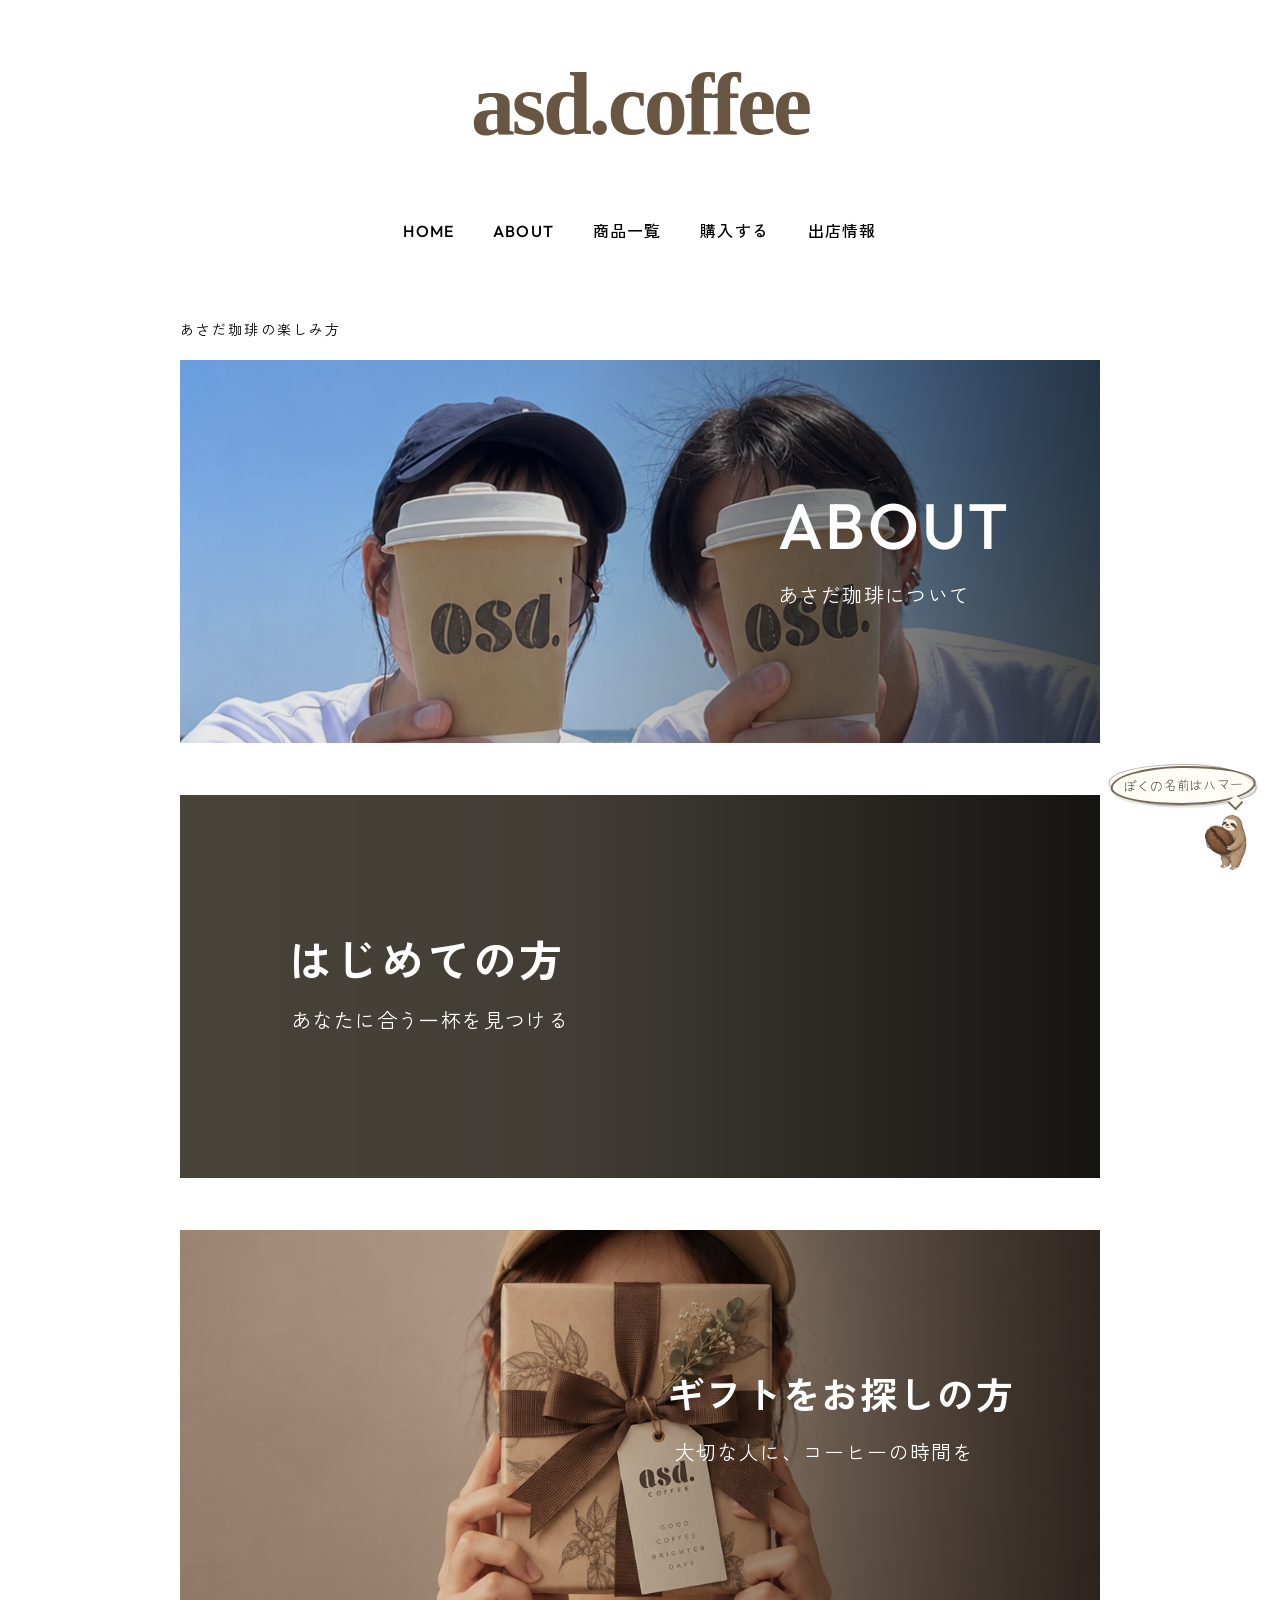
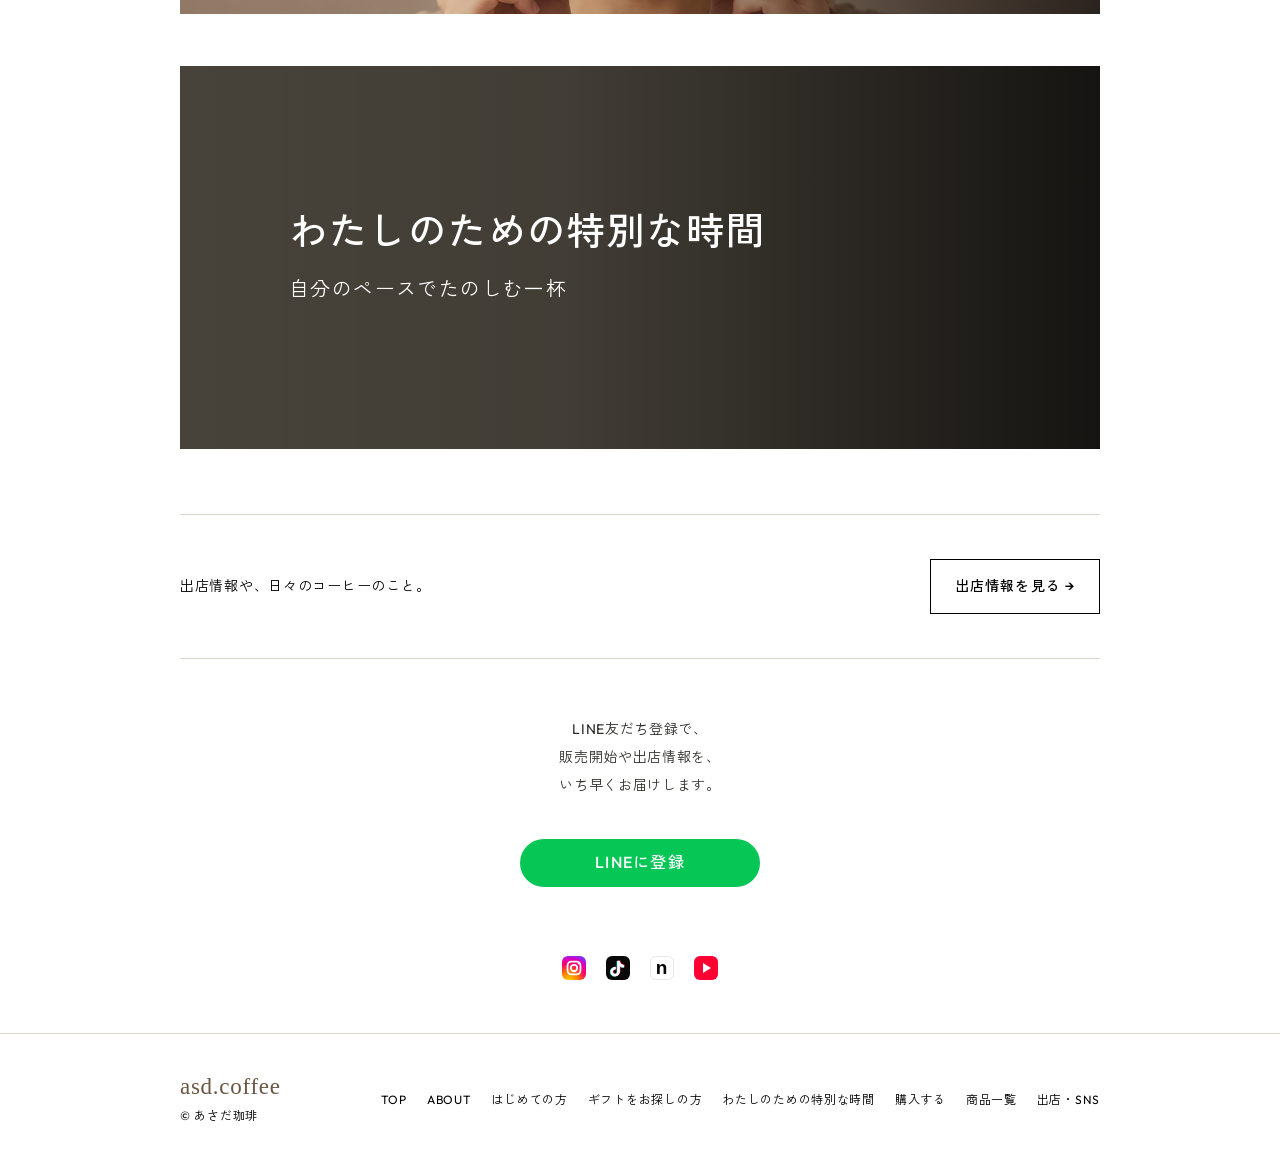
==== index.html @ a0d3e893 "Publish completed asd.coffee site" ====
<!doctype html>
<html lang="ja">
<head>
  <meta charset="utf-8">
  <meta name="viewport" content="width=device-width,initial-scale=1">
  <title>ホーム | あさだ珈琲</title>
  <link rel="stylesheet" href="preview-site.css?v=20260925-caption-offsets">
</head>
<body>
  <header>
    <div class="head-inner">
      <a class="brand" href="preview.html"><span class="wordmark">asd.coffee</span><small>やさしさ専門の珈琲屋</small></a>
      <nav aria-label="メインメニュー"><a href="preview.html" aria-current="page">HOME</a><a href="preview-about.html">ABOUT</a><a href="preview-products.html">商品一覧</a><a href="preview-shops.html">購入する</a><a href="preview-visit.html">出店情報</a></nav>
    </div>
  </header>
  <main class="shell">
    <section class="route-section">
      <p class="kicker">あさだ珈琲の楽しみ方</p>
      <div class="photo-routes">
<a class="photo-route photo-route-about" href="preview-about.html"><img src="img/about-couple-dslr.png" alt="あさだ珈琲のカップを手にするふたり" loading="lazy"><div class="photo-route-text"><h3>ABOUT</h3><p>あさだ珈琲について</p><span>ページを見る →</span></div></a>
        <a class="photo-route" href="preview-first.html"><video src="img/first-cup-loop.mp4" autoplay muted loop playsinline preload="metadata" aria-label="白いカップへコーヒーを注ぐ映像"></video><div class="photo-route-text"><h3>はじめての方</h3><p>あなたに合う一杯を見つける</p><span>ページを見る →</span></div></a>
        <a class="photo-route" href="preview-gift.html"><img src="img/home-gift-owner.png" alt="ギフトボックスを手に持つあさだ珈琲の店主" loading="lazy"><div class="photo-route-text"><h3>ギフトをお探しの方</h3><p>大切な人に、コーヒーの時間を</p><span>ページを見る →</span></div></a>
        <a class="photo-route" href="preview-metime.html"><video src="img/metime-special-loop-v2.mp4" autoplay muted loop playsinline preload="metadata" aria-label="わたしのための特別なコーヒー時間を描いた映像"></video><div class="photo-route-text"><h3>わたしのための特別な時間</h3><p>自分のペースでたのしむ一杯</p><span>ページを見る →</span></div></a>
      </div>
    </section>
    <div class="home-bottom">
      <p>出店情報や、日々のコーヒーのこと。</p>
      <a class="button secondary" href="preview-visit.html">出店情報を見る →</a>
    </div>
    <section class="social-section" aria-labelledby="social-title">
      <div class="line-message">
        <h2 id="social-title">LINE友だち登録で、</h2>
        <p class="line-benefit">販売開始や出店情報を、</p>
        <p>いち早くお届けします。</p>
      </div>
      <a class="line-cta" href="https://line.me/R/ti/p/%40012tjazy" target="_blank" rel="noopener">LINEに登録</a>
      <nav class="social-icons" aria-label="公式SNS">
        <a class="social-icon-link" href="https://www.instagram.com/asd.coffee/" target="_blank" rel="noopener" aria-label="Instagramを見る"><span class="social-mark social-image-mark" aria-hidden="true"><img src="img/instagram-social.svg" alt=""></span></a>
        <a class="social-icon-link" href="https://www.tiktok.com/@user1487516749906?_r=1&amp;_t=ZS-9A1RNcPhWej" target="_blank" rel="noopener" aria-label="TikTokを見る"><span class="social-mark social-image-mark" aria-hidden="true"><img src="img/tiktok-social.svg" alt=""></span></a>
        <a class="social-icon-link" href="https://note.com/asd_coffee" target="_blank" rel="noopener" aria-label="noteを見る"><span class="social-mark note-mark" aria-hidden="true">n</span></a>
        <a class="social-icon-link" href="https://www.youtube.com/@asd.coffee8" target="_blank" rel="noopener" aria-label="YouTubeを見る"><span class="social-mark youtube-mark" aria-hidden="true"></span></a>
      </nav>
    </section>
  </main>
  <footer>
    <div class="foot-inner">
      <a class="footer-home" href="preview.html" aria-label="TOPへ戻る"><div class="footer-brand">asd.coffee</div>© あさだ珈琲</a>
      <div class="foot-links"><a href="preview.html">TOP</a><a href="preview-about.html">ABOUT</a><a href="preview-first.html">はじめての方</a><a href="preview-gift.html">ギフトをお探しの方</a><a href="preview-metime.html">わたしのための特別な時間</a><a href="preview-shops.html">購入する</a><a href="preview-products.html">商品一覧</a><a href="preview-visit.html">出店・SNS</a></div>
    </div>
  </footer>
  <script src="preview-mascot.js?v=20260925-final" defer></script>
</body>
</html>
---- preview-site.css ----
@import url("https://fonts.googleapis.com/css2?family=Noto+Serif+JP:wght@300;400&family=Outfit:wght@400;500;600&family=Yomogi&family=Zen+Kaku+Gothic+New:wght@400;500;600&display=swap");
*{box-sizing:border-box}body{margin:0;color:#39362f;background:#fff;font-family:"Outfit","Zen Kaku Gothic New","Hiragino Kaku Gothic ProN","Yu Gothic",sans-serif;font-size:14px;line-height:1.9}a{color:inherit;text-decoration:none}a:hover{opacity:.75}a:focus-visible,summary:focus-visible{outline:3px solid #887556;outline-offset:4px}img{display:block;width:100%;object-fit:cover}p{margin:0 0 16px}header{background:#fff;position:sticky;top:0;z-index:5;border-bottom:1px solid #e3dfd5}.head-inner{max-width:1240px;padding:18px 36px;margin:auto;display:flex;align-items:center;justify-content:space-between;gap:24px}.wordmark{font:700 29px Georgia,serif;color:#685642;letter-spacing:-1px}.brand small{display:block;font-size:9px;letter-spacing:.2em;margin-top:5px}nav{display:flex;align-items:center;gap:24px;font-size:12px}nav a{padding:7px 0}nav a[aria-current=page]{border-bottom:1px solid #655b43;font-weight:600}.buy-button,.button{display:inline-flex;align-items:center;justify-content:center;gap:24px;padding:13px 24px;background:#555d47;color:white;font-size:12px;border:1px solid #555d47}.buy-button{padding:9px 20px}nav .buy-button[aria-current=page]{color:#fff}.button.secondary{background:transparent;color:#555d47}.shell{max-width:1160px;padding:0 36px;margin:auto}.home-hero{display:grid;grid-template-columns:.9fr 1.1fr;align-items:center;gap:60px;padding:52px 0}.kicker,.label{font-size:10px;letter-spacing:.2em;color:#786e5c;text-transform:uppercase}h1,h2,h3{font-weight:400}h1{font-family:"Yu Mincho",serif;font-size:42px;line-height:1.7;letter-spacing:.08em;margin:20px 0}h2{font-family:"Yu Mincho",serif;font-size:28px;line-height:1.7;margin:12px 0 26px}h3{font-size:17px;margin:10px 0} .lead{font-size:14px;line-height:2.1;color:#706b60}.hero-actions{display:flex;gap:12px;flex-wrap:wrap;margin-top:26px}.hero-photo{position:relative}.hero-photo img,.hero-photo video{width:100%;aspect-ratio:1.1;object-fit:cover;display:block}.photo-caption{font-size:10px;letter-spacing:.12em;color:#756f61;margin:12px 0 0}.route-section{padding:35px 0 65px;border-top:1px solid #ddd8cb}.route-grid{display:grid;grid-template-columns:repeat(3,1fr);gap:20px}.route-card{padding:26px;background:#f0eee6;display:block}.route-card .num{font:italic 20px Georgia,serif;color:#8e947e}.route-card p{font-size:12px;color:#736e63;margin:8px 0 20px}.route-card .go{font-size:12px;display:flex;justify-content:space-between}.home-bottom{display:flex;align-items:center;justify-content:space-between;border-top:1px solid #ddd8cb;padding:30px 0 50px;gap:20px}.home-bottom p{font-size:12px;margin:0}.crumbs{font-size:11px;color:#746d61;padding-top:24px}.crumbs a{text-decoration:underline}.page-heading{padding:30px 0 35px}.page-heading h1{font-size:34px;margin:10px 0 16px}.page-heading p{max-width:700px}.product-grid{display:grid;grid-template-columns:repeat(3,minmax(0,1fr));gap:28px}.product{position:relative}.product-img{aspect-ratio:1;object-fit:cover}.product-label{font:19px Georgia,serif;margin:22px 0 8px}.product h3{font-size:13px}.product-desc{font-size:12px;color:#71695f}.product-desc br{display:none}.product-badge{position:absolute;left:12px;top:12px;background:#f6f1e5;padding:8px 14px;font-size:10px}.product-link{display:block;border-bottom:1px solid #bbb7a9;padding:15px 0;font-size:12px}.products{padding-bottom:60px}.shop-note{font-size:12px;color:#71695f}.shop-grid{display:grid;grid-template-columns:repeat(3,1fr);gap:24px}.shop-card{display:flex;flex-direction:column;border:1px solid #d7d1c4;background:white;padding:30px}.shop-card h2{font-family:Georgia,serif;margin:10px 0 15px}.shop-card p{font-size:12px;color:#71695f}.shop-card .button{margin-top:auto;gap:12px}.steps{display:grid;grid-template-columns:repeat(3,1fr);gap:24px;border-top:1px solid #ddd8cb;margin:50px 0;padding:30px 0}.steps h3{font-size:14px}.steps p{font-size:12px;color:#71695f}.story{max-width:760px;margin:auto}.story-img{aspect-ratio:16/9;margin-bottom:36px}.story-body{font-family:"Yu Mincho",serif;font-size:15px;line-height:2.2}.story-body p{margin-bottom:24px}.profile-card{padding:30px;background:#f0eee6;text-align:center;margin:40px 0}.profile-img{width:90px;height:90px;border-radius:50%;margin:0 auto 15px}.profile-role,.profile-bio{font-size:12px;color:#71695f}.profile-name{font-size:17px}.mascot{text-align:center;padding:35px 0}.mascot img{width:130px!important;height:130px!important;margin-bottom:20px!important}.mascot h2{font-size:24px}.mascot p{font-size:12px!important}.review-list{display:grid;grid-template-columns:1fr 1fr;gap:24px}.reviews{padding:40px 0 60px;border-top:1px solid #ddd8cb}.review-card{border-bottom:1px solid #ddd8cb;padding:20px 0}.review-stars{font-size:11px;color:#887556}.review-name{font-size:11px;margin-top:10px}.review-body{font-size:12px}.find-us-grid{display:grid;grid-template-columns:repeat(3,1fr);gap:24px;padding-bottom:60px}.find-us-card{border-top:1px solid #b9b19f;padding:26px 0}.find-us-card p{font-size:12px}.find-us-card .note{font-size:11px}.find-us-card h3{font-family:"Yu Mincho",serif;font-size:22px}.btn{display:inline-block;border-bottom:1px solid #918671;padding:10px 0;font-size:12px}.end-buy{background:#eeeee5;padding:32px;display:flex;align-items:center;justify-content:space-between;gap:25px;margin:20px 0 60px}.end-buy p{margin:0;font-size:13px}footer{border-top:1px solid #ddd8cb;padding:30px 36px;font-size:10px;color:#726b5f}.foot-inner{max-width:1088px;margin:auto;display:flex;align-items:center;justify-content:space-between;gap:25px}.foot-links{display:flex;gap:20px;flex-wrap:wrap}.footer-brand{font:23px Georgia,serif;margin-bottom:5px}.footer-home{display:block;color:inherit}.video-await{font-size:11px;background:#eeeee5;padding:10px 14px;color:#736e63;margin-top:12px}.for-you-list{display:grid;grid-template-columns:repeat(3,1fr);gap:25px}.for-you-card{border-top:1px solid #ddd8cb;padding-top:20px}.for-you-card h3{font-size:14px}.for-you-card p{font-size:12px}.guide{padding-bottom:40px}@media(max-width:760px){.head-inner{padding:14px 20px;gap:10px;flex-wrap:wrap}.brand small{display:none}.wordmark{font-size:26px}nav{order:3;width:100%;justify-content:space-between;gap:10px;font-size:11px}nav .buy-button{padding:7px 11px}.shell{padding:0 20px}.home-hero{grid-template-columns:1fr;gap:28px;padding:30px 0}.home-hero h1{font-size:32px;margin:15px 0}.lead{font-size:12px}.hero-actions{margin-top:22px}.hero-photo img,.hero-photo video{aspect-ratio:4/3}.route-grid{grid-template-columns:1fr;gap:12px}.route-card{padding:20px}.route-card p{margin:5px 0 14px}.route-section h2{font-size:24px}.home-bottom{align-items:flex-start;flex-direction:column}.page-heading{padding:20px 0}.page-heading h1{font-size:29px}.page-heading p{font-size:12px}.product-grid{grid-template-columns:1fr 1fr;gap:30px 16px}.product-label{font-size:17px}.product h3{font-size:11px}.product-desc{font-size:11px}.shop-grid,.steps,.find-us-grid,.for-you-list,.review-list{grid-template-columns:1fr}.shop-grid{gap:16px}.shop-card{padding:24px}.shop-card h2{font-size:26px}.steps{gap:10px;margin:35px 0}.steps h3{margin-bottom:5px}.end-buy{flex-direction:column;align-items:flex-start;padding:24px}.story-body{font-size:14px}.foot-inner{align-items:flex-start;flex-direction:column}.foot-links{gap:13px}.crumbs{padding-top:18px}.button{padding:12px 18px}.hero-photo{max-width:100%}}@media(prefers-reduced-motion:reduce){*{scroll-behavior:auto!important}}

/* Four clear editorial destinations */
html{scroll-padding-top:150px}.photo-routes{display:grid;grid-template-columns:1fr 1fr;gap:28px}.photo-route{display:block;position:relative;overflow:hidden;background:#4d483f;min-height:260px;aspect-ratio:1.9}.photo-route img,.photo-route video{display:block;width:100%;height:100%;object-fit:cover;position:absolute;inset:0}.photo-route:after{content:"";position:absolute;inset:0;background:linear-gradient(90deg,rgba(0,0,0,.64),rgba(0,0,0,.24))}.photo-route-text{position:absolute;z-index:1;inset:0;padding:34px;display:flex;flex-direction:column;justify-content:center;color:white}.photo-route h3{font-size:24px;line-height:1.5;margin:0 0 12px}.photo-route p{font-size:12px;margin-bottom:22px}.photo-route span{font-size:11px}.photo-route:hover{opacity:.9}.theme-intro{display:grid;grid-template-columns:1fr 1fr;gap:55px;align-items:center;padding:0 0 50px}.theme-intro img{aspect-ratio:1.1}.choice-section{padding:35px 0 45px;border-top:1px solid #ddd8cb}.choice-grid{display:grid;grid-template-columns:1fr 1fr;gap:36px}.choice-grid article{background:#f0eee6;padding:28px}.choice-grid p,.simple-note p{font-size:13px;color:#706b60}.simple-note{padding:15px 0 25px}.head-inner{max-width:1440px}nav{gap:18px;font-size:11px}.foot-links{max-width:800px}.product{scroll-margin-top:150px}@media(max-width:1100px){.head-inner{flex-wrap:wrap}nav{width:100%;justify-content:space-between;gap:12px;flex-wrap:wrap}}@media(max-width:760px){.photo-routes{grid-template-columns:1fr;gap:18px}.photo-route{min-height:210px;aspect-ratio:1.65}.photo-route-text{padding:24px}.photo-route h3{font-size:22px}.theme-intro{grid-template-columns:1fr;gap:25px;padding-bottom:30px}.theme-intro img{aspect-ratio:4/3}.theme-intro h2{font-size:26px}.choice-grid{grid-template-columns:1fr;gap:16px}.choice-grid article{padding:24px}nav{display:grid;grid-template-columns:repeat(3,1fr);gap:4px 12px;font-size:10px;align-items:stretch}nav a{text-align:center;display:flex;align-items:center;justify-content:center;min-height:38px;line-height:1.5}nav .buy-button{padding:8px}.head-inner{padding:12px 20px}.home-hero{padding-top:24px}.photo-route p{font-size:11px}.simple-note h2{font-size:23px}}

/* White page background; home starts with the four destinations. */
body,header{background:#fff}.shell>.route-section:first-child{border-top:0;padding-top:36px}

/* Type scale matched to the reference shop: 16px body, 14px labels/links, 24px section titles. */
body{font-size:16px}
nav{font-size:16px}
.buy-button,nav .buy-button,.button{font-size:14px}
.kicker,.label{font-size:14px;letter-spacing:.1em}
.photo-route h3{font-size:24px;line-height:1.5}
.photo-route p,.photo-route span{font-size:14px;line-height:1.7}
.home-bottom p,.home-bottom a{font-size:14px}
.page-heading p,.lead,.story-body,.product-desc,.shop-card p,.steps p,.choice-grid p,.simple-note p,.find-us-card p,.review-body{font-size:16px}
.product h3,.product-link,.shop-note,.profile-role,.profile-bio,.find-us-card .note{font-size:14px}
.foot-links,footer{font-size:12px}

@media(max-width:760px){
  body{font-size:16px}
  nav{font-size:14px}
  nav a{line-height:1.6}
  nav .buy-button{font-size:14px}
  .kicker,.label{font-size:13px}
  .photo-route h3{font-size:24px}
  .photo-route p,.photo-route span{font-size:14px;line-height:1.7}
  .home-bottom p,.home-bottom a{font-size:14px}
  .page-heading p,.lead,.story-body,.product-desc,.shop-card p,.steps p,.choice-grid p,.simple-note p,.find-us-card p,.review-body{font-size:16px}
  .product h3,.product-link,.shop-note,.profile-role,.profile-bio,.find-us-card .note{font-size:14px}
}


/* Letterforms and spacing follow the reference shop navigation and image titles. */
nav,.photo-route-text,.button,.buy-button{font-family:"Outfit","Zen Kaku Gothic New",sans-serif;letter-spacing:.05em}
nav a{font-weight:400}
nav a[aria-current=page],nav .buy-button{font-weight:700}
.photo-route h3{font-family:"Outfit","Zen Kaku Gothic New",sans-serif;font-size:32px;font-weight:700;letter-spacing:.05em;line-height:1.35}
.photo-route p,.photo-route span{font-weight:700;letter-spacing:.05em}
@media(max-width:760px){.photo-route h3{font-size:24px;font-weight:700;letter-spacing:.05em}nav a{font-weight:700;letter-spacing:.05em}}

/* Wide image panels: large title at the right, matching the supplied reference balance. */
.photo-routes{grid-template-columns:1fr;gap:28px}
.photo-route{min-height:0;aspect-ratio:2.5}
.photo-route:after{background:linear-gradient(90deg,rgba(0,0,0,.08) 0%,rgba(0,0,0,.15) 42%,rgba(0,0,0,.72) 100%)}
.photo-route-text{left:58%;right:5%;padding:4%;align-items:flex-start;text-align:left}
.photo-route h3{font-size:clamp(48px,5vw,72px);font-weight:700;letter-spacing:.02em;line-height:1.05;margin:0 0 22px}
.photo-route p{font-size:20px;line-height:1.5;margin:0;font-weight:700;letter-spacing:.05em}
.photo-route span{display:none}

@media(max-width:760px){
  .photo-routes{gap:18px}
  .photo-route{aspect-ratio:2.35;min-height:0}
  .photo-route-text{left:53%;right:4%;padding:4%}
  .photo-route h3{font-size:clamp(27px,8vw,38px);line-height:1.05;margin-bottom:12px}
  .photo-route p{font-size:14px;line-height:1.5}
}

/* Home panels follow the supplied layout: nearly full-width, 2.4:1, with single-line titles. */
.shell:has(> .route-section > .kicker:first-child){max-width:none;padding-inline:clamp(20px,1.35vw,28px)}
.shell>.route-section:first-child{padding-top:24px}
.photo-routes{gap:clamp(26px,3.7vw,76px)}
.photo-route{aspect-ratio:2.4}
.photo-route-text{left:62%;right:4%;padding:3%;width:auto}
.photo-route:nth-child(even) .photo-route-text{left:15%;right:auto;width:81%}
.photo-route:nth-child(2) .photo-route-text,.photo-route:nth-child(4) .photo-route-text{transform:translateX(-15mm)}
.photo-route h3,.photo-route p{white-space:nowrap}
.photo-route:nth-child(2) h3{font-size:clamp(26px,3.4vw,58px);font-weight:600}
.photo-route:nth-child(2) video{transform:scale(1.38)}
.photo-route:nth-child(2) p{transform:translateX(2px)}
.photo-route:nth-child(3) .photo-route-text{left:54%;right:2%;transform:translateX(-1cm)}
.photo-route:nth-child(3) h3{font-size:clamp(24px,2.9vw,48px);font-weight:600}
.photo-route:nth-child(3) p{transform:translateX(8px)}
.photo-route:nth-child(3) img{object-position:center 57%}
.photo-route:nth-child(4) h3{font-size:clamp(22px,3vw,50px)}
.photo-route:nth-child(4) img,.photo-route:nth-child(4) video{transform:scale(1.09)}

@media(max-width:760px){
  .shell:has(> .route-section > .kicker:first-child){padding-inline:20px}
  .shell>.route-section:first-child{padding-top:20px}
  .photo-routes{gap:26px}
  .photo-route{aspect-ratio:2.4}
  .photo-route-text{left:56%;right:3%;padding:3%}
  .photo-route:nth-child(even) .photo-route-text{left:8%;right:auto;width:89%}
  .photo-route:nth-child(3) .photo-route-text{left:43%;right:2%}
  .photo-route h3{font-size:clamp(28px,7vw,38px)}
  .photo-route:nth-child(2) h3{font-size:clamp(23px,5.7vw,31px)}
  .photo-route:nth-child(3) h3{font-size:clamp(20px,4.8vw,27px)}
  .photo-route:nth-child(4) h3{font-size:clamp(19px,4.7vw,26px)}
  .photo-route p{font-size:clamp(11px,2.4vw,14px)}
}

/* Site-wide spacing measured from the reference: 1000px content and a 40px vertical rhythm. */
.shell{max-width:1072px}
.head-inner{max-width:1072px}
.foot-inner{max-width:1000px}
.shell:has(> .route-section > .kicker:first-child){max-width:1040px}
.photo-routes{gap:40px}
.page-heading{padding:40px 0}
.home-bottom{padding:40px 0}
.theme-intro{gap:40px;padding-bottom:40px}
.choice-section{padding:40px 0}
.products,.find-us-grid{padding-bottom:40px}
.reviews{padding:40px 0}
.end-buy{margin:40px 0}
footer{padding-block:40px}

@media(max-width:760px){
  .shell,.shell:has(> .route-section > .kicker:first-child){padding-inline:20px}
  .photo-routes{gap:40px}
  .page-heading{padding:32px 0}
  .home-bottom,.choice-section,.reviews{padding-block:32px}
  .theme-intro,.products,.find-us-grid{padding-bottom:32px}
  .end-buy{margin:32px 0}
  footer{padding:32px 20px}
}

/* Final breathing room requested after visual review. */
.shell,.head-inner{max-width:1032px}
.foot-inner{max-width:960px}
.shell:has(> .route-section > .kicker:first-child){max-width:1000px}
.photo-routes{gap:48px}
.page-heading{padding-block:44px}
.home-bottom{padding-block:44px}

@media(max-width:760px){
  .shell,.shell:has(> .route-section > .kicker:first-child){padding-inline:24px}
  .photo-routes{gap:44px}
  .page-heading,.home-bottom{padding-block:36px}
  footer{padding-inline:24px}
}

/* One more small spacing increase after the second visual review. */
.shell,.head-inner{max-width:992px}
.foot-inner{max-width:920px}
.shell:has(> .route-section > .kicker:first-child){max-width:960px}
.photo-routes{gap:52px}

@media(max-width:760px){
  .shell,.shell:has(> .route-section > .kicker:first-child){padding-inline:28px}
  .photo-routes{gap:50px}
  footer{padding-inline:28px}
}

/* Clear social destinations at the end of the home page. */
.social-section{border-top:1px solid #ddd8cb;padding:52px 0 60px}
.social-section h2{margin:8px 0 26px}
.social-links{display:grid;grid-template-columns:repeat(4,1fr);gap:12px}
.social-link{min-height:72px;border:1px solid #cfc9bc;padding:20px;display:flex;align-items:center;justify-content:space-between;font-size:17px;font-weight:600;letter-spacing:.04em;background:#fff}
.social-link b{font-size:16px;font-weight:400}
.social-link:hover{background:#f3f1eb;opacity:1}

@media(max-width:760px){
  .social-section{padding:42px 0 50px}
  .social-section h2{font-size:24px;margin-bottom:22px}
  .social-links{grid-template-columns:1fr 1fr;gap:10px}
  .social-link{min-height:64px;padding:16px;font-size:15px}
}

/* Centered LINE call-to-action and compact social icons, following the supplied example. */
.social-section{padding:82px 0 72px;text-align:center}
.line-message h2{font-family:"Outfit","Zen Kaku Gothic New",sans-serif;font-size:clamp(22px,2.5vw,30px);font-weight:700;line-height:1.7;letter-spacing:.05em;margin:0}
.line-message p{font-size:clamp(17px,2vw,22px);line-height:1.75;letter-spacing:.06em;margin:0}
.line-message .line-benefit{font-size:clamp(20px,2.2vw,26px);font-weight:700;margin-top:4px}
.line-cta{width:min(480px,80%);min-height:94px;margin:58px auto 0;border-radius:999px;background:#06c755;color:#fff;display:flex;align-items:center;justify-content:center;font-size:24px;font-weight:700;letter-spacing:.04em}
.line-cta:hover{background:#05b94e;opacity:1}
.social-icons{display:flex;width:auto;justify-content:center;gap:28px;margin:96px auto 0}
.social-icon-link{display:flex;align-items:center;justify-content:center;width:48px;height:48px;padding:0}
.social-mark{position:relative;display:block;width:48px;height:48px;border-radius:11px}
.social-image-mark img{display:block;width:100%;height:100%;object-fit:contain}
.instagram-mark{background:radial-gradient(circle at 32% 100%,#ffd600 0 20%,#ff7a00 33%,#ff0169 58%,#d300c5 76%,#7638fa 100%)}
.instagram-mark:before{content:"";position:absolute;inset:9px;border:3px solid #fff;border-radius:10px}
.instagram-mark:after{content:"";position:absolute;left:19px;top:19px;width:8px;height:8px;border:2px solid #fff;border-radius:50%;box-shadow:10px -10px 0 -3px #fff}
.tiktok-mark{background:#090909;color:#fff;font:bold 35px/48px Arial;text-align:center;text-shadow:-2px -1px #25f4ee,2px 1px #fe2c55}
.note-mark{background:#fff;border:1px solid #e8e8e8;color:#050505;font:700 34px/46px Arial,sans-serif;text-align:center}
.youtube-mark{background:#ff0033;border-radius:12px}
.youtube-mark:after{content:"";position:absolute;left:19px;top:15px;border-left:15px solid #fff;border-top:9px solid transparent;border-bottom:9px solid transparent}

@media(max-width:760px){
  .social-section{padding:66px 0 58px}
  .line-message h2{font-size:22px}
  .line-message p{font-size:17px}
  .line-message .line-benefit{font-size:20px}
  .line-cta{width:min(420px,92%);min-height:80px;margin-top:44px;font-size:21px}
  .social-icons{gap:22px;margin-top:76px}
  .social-icon-link,.social-mark{width:44px;height:44px}
  .tiktok-mark{font-size:32px;line-height:44px}
  .note-mark{font-size:31px;line-height:42px}
  .youtube-mark:after{left:17px;top:13px}
}

/* Smaller scale matched to the reference LINE block. */
.social-section{padding:56px 0 48px}
.line-message h2{font-size:20px;line-height:1.65}
.line-message p{font-size:16px;line-height:1.65}
.line-message .line-benefit{font-size:19px;margin-top:2px}
.line-cta{width:min(320px,70%);min-height:64px;margin-top:34px;font-size:18px}
.social-icons{gap:20px;margin-top:58px}
.social-icon-link,.social-mark{width:38px;height:38px}
.social-mark{border-radius:8px}
.instagram-mark:before{inset:6px;border-width:2px;border-radius:7px}
.instagram-mark:after{left:13px;top:13px;width:6px;height:6px;border-width:1.5px;box-shadow:7px -7px 0 -2px #fff}
.tiktok-mark{font-size:25px;line-height:34px}
.note-mark{font-size:24px;line-height:32px}
.youtube-mark{border-radius:8px}
.youtube-mark:after{left:13px;top:10px;border-left-width:11px;border-top-width:7px;border-bottom-width:7px}

@media(max-width:760px){
  .social-section{padding:50px 0 44px}
  .line-message h2{font-size:18px}
  .line-message p{font-size:15px}
  .line-message .line-benefit{font-size:18px}
  .line-cta{width:min(300px,76%);min-height:60px;margin-top:30px;font-size:17px}
  .social-icons{gap:18px;margin-top:52px}
  .social-icon-link,.social-mark{width:32px;height:32px}
  .tiktok-mark{font-size:23px;line-height:32px}
  .note-mark{font-size:22px;line-height:30px}
  .youtube-mark:after{left:12px;top:9px;border-left-width:10px;border-top-width:7px;border-bottom-width:7px}
}

/* Black typography throughout; the asd.coffee wordmarks keep their brown identity color. */
body{color:#111}
.kicker,.label,.lead,.photo-caption,.route-card p,.product-desc,.shop-note,.shop-card p,.steps p,.story-body,.profile-role,.profile-bio,.review-body,.review-name,.find-us-card p,.find-us-card .note,.choice-grid p,.simple-note p,.home-bottom p,.crumbs,footer{color:#111}
nav a,.foot-links a,.btn,.product-link{color:#111}
.wordmark{color:#685642}
.footer-brand{color:#685642}
.photo-route-text,.photo-route-text h3,.photo-route-text p,.button,.buy-button,.line-cta{color:#fff}
.button.secondary{color:#111}
.button,.buy-button{background:#000;border-color:#000;color:#fff}
.button.secondary{background:transparent;border-color:#000;color:#000}
nav a[aria-current=page]{border-bottom-color:#000}
body,nav a:not(.buy-button),.kicker,.label,.lead,.home-bottom p,.crumbs,footer,.foot-links a{color:#000}

/* A spacious centered masthead with five simple destinations. */
header{position:static;border-bottom:0}
.head-inner{display:flex;flex-direction:column;align-items:center;max-width:1040px;padding:54px 28px 40px;gap:54px}
header .brand{text-align:center}
header .wordmark{font-size:clamp(52px,7vw,88px);line-height:1.15;letter-spacing:-.035em}
header .brand small{display:none}
header nav{display:flex;order:initial;justify-content:center;align-items:center;width:100%;gap:clamp(22px,3vw,44px);flex-wrap:wrap;font-size:16px}
header nav a{display:block;min-height:44px;padding:8px 0;color:#000;font-weight:700;line-height:1.75;white-space:nowrap;text-align:center}
header nav a[aria-current=page]{border:0}
header nav a:hover{text-decoration:underline;text-underline-offset:6px}
@media(max-width:760px){
  .head-inner{padding:36px 24px 26px;gap:30px}
  header .wordmark{font-size:clamp(46px,10vw,68px)}
  header nav{display:flex;gap:6px 24px;font-size:13px}
  header nav a{min-height:40px;padding:8px 0}
}

/* Reference measured on 2026-09-23: 14px text, 240x48 button, 24px icons. */
.social-section .line-message h2,.social-section .line-message p,.social-section .line-message .line-benefit{font-size:14px;line-height:28px;margin:0;letter-spacing:.05em}
.social-section .line-cta{width:240px;max-width:100%;min-height:48px;height:48px;font-size:16px;margin-top:40px}
.social-section .social-icons{gap:20px;margin-top:64px;flex-wrap:nowrap}
.social-section .social-icon-link{width:24px;height:34px;min-height:34px;padding:0}
.social-section .social-mark{width:24px;height:24px;border-radius:6px}
.social-section .instagram-mark:before{inset:4px;border-width:2px;border-radius:5px}
.social-section .instagram-mark:after{left:9px;top:9px;width:6px;height:6px;border-width:1.5px;box-shadow:5px -5px 0 -2px #fff}
.social-section .tiktok-mark{font-size:19px;line-height:24px}
.social-section .note-mark{font-size:19px;line-height:22px}
.social-section .youtube-mark:after{left:9px;top:7px;border-left-width:8px;border-top-width:5px;border-bottom-width:5px}

.social-section .line-message h2,.social-section .line-message p,.social-section .line-message .line-benefit{font-family:"Outfit","Zen Kaku Gothic New","Hiragino Kaku Gothic ProN","Yu Gothic",sans-serif;font-weight:400}

.photo-route-about img{object-position:center calc(42.5% + 2mm);filter:none}
.photo-route-about:after,.photo-route:nth-child(2):after{background:linear-gradient(90deg,rgba(0,0,0,.08) 0%,rgba(0,0,0,.15) 42%,rgba(0,0,0,.72) 100%)}

/* ABOUT: spacious alternating photo-and-story layout based on the supplied reference. */
.about-page{max-width:1080px;padding-bottom:110px}
.about-intro{text-align:center;padding:78px 0 88px}
.about-intro .kicker{font-size:12px;letter-spacing:.18em;margin-bottom:22px}
.about-intro h1{font-family:"Yu Mincho","Hiragino Mincho ProN",serif;font-size:24px;font-weight:400;line-height:2;letter-spacing:.14em;margin:0}
.about-chapter{margin:0 0 116px}
.about-chapter h2{text-align:center;font-family:"Yu Mincho","Hiragino Mincho ProN",serif;font-size:24px;font-weight:400;line-height:1.8;letter-spacing:.12em;margin:0 0 58px}
.about-row{display:grid;grid-template-columns:repeat(2,minmax(0,1fr));gap:72px;align-items:center}
.about-row-reverse .about-photo{order:2}
.about-row-reverse .about-copy{order:1}
.about-photo{margin:0;overflow:hidden;background:#eee}
.about-photo img{width:100%;aspect-ratio:1/1;object-fit:cover}
.about-chapter:nth-of-type(1) .about-photo img{object-position:center}
.about-chapter:nth-of-type(2) .about-photo img{object-position:center}
.about-chapter:nth-of-type(3) .about-photo img{object-position:center}
.about-copy{font-size:14px;line-height:2.25;letter-spacing:.055em}
.about-copy p{margin:0 0 26px}
.about-copy-story{line-height:2.5}
.about-copy-story p{margin-bottom:30px}
.about-copy-origin{line-height:2.5}
.about-copy-origin p{margin-bottom:30px}
.about-copy-career{line-height:2.65}
.about-copy-career p{margin-bottom:32px}
.about-copy p:last-child{margin-bottom:0}
.about-sign{text-align:right;padding-top:8px}
.about-next-wrap{display:flex;justify-content:flex-end;padding-top:4px}
.about-next{display:flex;align-items:center;justify-content:center;width:240px;height:48px;border-radius:999px;background:#000;color:#fff;font-size:14px;font-weight:700;letter-spacing:.06em}
.about-next:hover{opacity:.78}

@media(max-width:760px){
  .about-page{padding-bottom:74px}
  .about-intro{padding:48px 0 64px}
  .about-intro h1{font-size:20px;line-height:1.8;letter-spacing:.09em}
  .about-chapter{margin-bottom:82px}
  .about-chapter h2{font-size:21px;line-height:1.8;letter-spacing:.08em;margin-bottom:34px}
  .about-row{grid-template-columns:1fr;gap:34px}
  .about-row-reverse .about-photo,.about-row-reverse .about-copy{order:initial}
  .about-photo img{aspect-ratio:1/1}
  .about-copy{font-size:14px;line-height:2.15;letter-spacing:.035em}
  .about-copy p{margin-bottom:23px}
  .about-copy-story{line-height:2.35}
  .about-copy-story p{margin-bottom:26px}
  .about-copy-origin{line-height:2.35}
  .about-copy-origin p{margin-bottom:26px}
  .about-copy-career{line-height:2.45}
  .about-copy-career p{margin-bottom:28px}
  .about-copy br{display:none}
  .about-next-wrap{justify-content:center}
  .about-next{width:220px}
}

/* Softer typography inspired by the supplied reference: light serif titles and calm body copy. */
body{color:#30302d;font-weight:400;letter-spacing:.045em}
h1,h2,.about-intro h1,.about-chapter h2{font-family:"Noto Serif JP","Yu Mincho","Hiragino Mincho ProN",serif;font-weight:300;color:#292927;letter-spacing:.12em}
h3{font-weight:500}
header nav a{font-weight:500;letter-spacing:.08em;color:#2d2d2a}
header nav a[aria-current=page]{font-weight:500}
.photo-route h3{font-weight:500;letter-spacing:.045em}
.photo-route p,.photo-route span{font-weight:400;letter-spacing:.07em}
.button,.buy-button,.about-next,.line-cta{font-weight:500;letter-spacing:.08em}
.social-link{font-weight:500}
.line-message h2,.line-message .line-benefit{font-weight:500}
.about-copy{color:#343431;font-weight:400;letter-spacing:.07em}
.lead,.page-heading p,.product-desc,.shop-card p,.steps p,.choice-grid p,.simple-note p,.find-us-card p,.review-body{color:#454541;font-weight:400;letter-spacing:.06em}
.kicker,.label{font-weight:400;letter-spacing:.15em}

/* はじめての方 */
.first-message{max-width:650px;margin:10px auto 48px;padding:58px 60px;text-align:center;border-top:1px solid #ddd8cb;border-bottom:1px solid #ddd8cb}
.first-message h2{margin:8px 0 34px;font-size:27px}
.first-candle{font-size:22px;margin-bottom:12px}
.first-copy{font-family:"Noto Serif JP","Yu Mincho","Hiragino Mincho ProN",serif;font-size:15px;line-height:2.4;letter-spacing:.08em;color:#343431}
.first-copy p{margin-bottom:27px}
.first-copy p:last-child{margin-bottom:0}
.theme-intro .button{margin-top:12px}
.first-mercari-buy{max-width:760px;margin-inline:auto}

/* はじめての方：参考ページに合わせた写真と文章の流れ */
.first-page{max-width:920px}
.first-page-heading{text-align:center;padding:78px 0 88px}
.first-page-heading .kicker{font-size:12px;letter-spacing:.18em;margin-bottom:22px}
.first-page-heading h1{font-family:"Noto Serif JP","Yu Mincho","Hiragino Mincho ProN",serif;font-size:24px;font-weight:300;line-height:2;letter-spacing:.14em;margin:0 0 28px;color:#292927}
.first-page-heading>p:last-child{font-family:inherit;font-size:14px;font-weight:400;line-height:2.5;letter-spacing:.07em;color:#343431}
.first-guide-row{display:grid;grid-template-columns:1fr 1fr;column-gap:64px;row-gap:58px;align-items:center;margin-bottom:96px}
.first-guide-row:not(.first-guide-reverse){transform:translateX(5mm)}
.first-guide-title{grid-column:1/-1;width:100%;text-align:center;font-family:"Noto Serif JP","Yu Mincho","Hiragino Mincho ProN",serif;font-size:24px;font-weight:300;line-height:1.8;letter-spacing:.12em;color:#292927;margin:0}
.first-guide-row:not(.first-guide-reverse) .first-guide-title{transform:translateX(-5mm)}
.first-guide-row>img{width:100%;aspect-ratio:1/1;object-fit:cover;filter:sepia(.14) saturate(.88) contrast(1.04) brightness(.96)}
.first-guide-row>img[src*="first-coffee-cup"]{object-position:center 58%}
.first-guide-row>img[src*="first-drip"]{object-fit:contain;background:#eee8df}
.first-guide-row>img[src*="first-owner"]{object-position:center 42%}
.first-guide-row>img[src*="first-coffee-table"]{object-position:center 42%}
.first-guide-image{width:100%;aspect-ratio:1/1;overflow:hidden}
.first-guide-image img{display:block;width:100%;height:100%;object-fit:cover;filter:sepia(.14) saturate(.88) contrast(1.04) brightness(.96)}
.second-coffee-image img{object-position:center;transform:none}
.first-guide-copy{font-family:inherit;font-size:14px;font-weight:400;line-height:2.5;letter-spacing:.07em;color:#343431}
.first-guide-copy h2{font-family:"Noto Serif JP","Yu Mincho","Hiragino Mincho ProN",serif;font-size:24px;font-weight:300;line-height:1.8;letter-spacing:.12em;color:#292927;margin:0 0 30px}
.first-guide-copy p{font-size:14px;margin-bottom:30px}
.first-shop-row{margin-bottom:88px}
.first-shop-copy .kicker{font-family:"Outfit","Zen Kaku Gothic New",sans-serif;margin-bottom:14px}
.first-shop-copy .button{margin-top:8px}
.first-market-links{border-top:1px solid #ddd8cb;padding:72px 0 88px;margin-top:-8px}
.first-market-intro{text-align:center;margin-bottom:42px}
.first-market-intro h2{font-family:"Noto Serif JP","Yu Mincho","Hiragino Mincho ProN",serif;font-size:24px;font-weight:300;line-height:1.8;letter-spacing:.12em;color:#292927;margin:12px 0 0}
.first-market-grid{display:grid;grid-template-columns:1fr 1fr;gap:28px}
.first-market-grid article{border:1px solid #ddd8cb;padding:34px;display:flex;flex-direction:column;align-items:flex-start}
.first-market-grid h3{font-family:"Noto Serif JP","Yu Mincho","Hiragino Mincho ProN",serif;font-size:19px;font-weight:300;line-height:1.8;letter-spacing:.08em;margin:10px 0 16px}
.first-market-grid article>p:not(.kicker){font-size:14px;line-height:2.2;letter-spacing:.055em;color:#343431;margin-bottom:26px}
.first-market-grid .button{margin-top:auto;width:100%;padding-inline:16px;gap:10px}
.market-label{display:flex;align-items:center;gap:8px;min-height:14px;font-size:14px;line-height:1;letter-spacing:.14em}
.market-icon{display:inline-flex;width:14px;height:14px;flex:0 0 14px;overflow:hidden;border-radius:3px;background:#fff}
.market-icon img{display:block;width:100%;height:100%;object-fit:cover;object-position:center}
.mercari-icon img{transform:scale(1.35)}
.minne-icon img{transform:scale(1.04)}
.instagram-icon img{transform:scale(1.08)}
.instagram-icon{transform:translate(.5mm,-.5mm)}
.first-feature{max-width:650px;margin:0 auto 96px;text-align:center}
.first-feature h2{font-size:26px;margin:0 0 34px}
.first-feature img{width:100%;aspect-ratio:1;object-fit:cover}
.first-guide-reverse .first-guide-copy{order:1;padding-left:0;width:max-content;justify-self:end;transform:translateX(-1.5mm)}
.gift-intro-copy{transform:none}
.gift-welcome-line{display:inline-block}
.gift-detail-copy{transform:none}
.first-guide-reverse>img,.first-guide-reverse .first-guide-image{order:2;transform:translate(-1.5mm,-2mm)}
.first-guide-reverse{gap:64px}
.gift-page .first-guide-row{transform:translateX(5mm)}
.gift-page .first-guide-reverse .first-guide-title{transform:translateX(-5mm)}
.gift-page .first-guide-reverse .first-guide-copy{transform:none}
.gift-page .first-guide-reverse .first-guide-image{transform:translateY(-2mm)}
.gift-page .gift-samples-image img,.gift-page .gift-photo-set img{transform:scale(1.05)}
.metime-page .metime-photo img{filter:sepia(.05) saturate(1.08) contrast(1.09) brightness(1.04);transform:scale(1.035)}
.metime-page .metime-product-photo img{filter:sepia(.08) saturate(.92) contrast(1.12) brightness(.96)}
.metime-page .metime-roasting-photo img{object-position:center 30%;filter:sepia(.06) saturate(1.02) contrast(1.1) brightness(.94)}
.stores-icon{align-items:center;justify-content:center;background:#292927;color:#fff;font-family:"Outfit","Zen Kaku Gothic New",sans-serif;font-size:11px;font-weight:600;line-height:1}
.first-shop-cta{text-align:center;border-top:1px solid #ddd8cb;padding:72px 20px 88px}
.first-shop-cta h2{font-size:26px;margin:14px 0 34px}
.first-shop-cta .button{min-width:280px}

@media(max-width:760px){
  header nav a{font-weight:500;letter-spacing:.06em}
  .photo-route h3{font-weight:500}
  .first-message{margin:6px auto 32px;padding:40px 12px}
  .first-message h2{font-size:23px;margin-bottom:28px}
  .first-copy{font-size:14px;line-height:2.3;letter-spacing:.05em}
  .first-page-heading{padding:48px 0 64px}
  .first-page-heading h1{font-size:20px;line-height:1.8;letter-spacing:.09em;margin-bottom:22px}
  .first-page-heading>p:last-child{font-size:14px;line-height:2.35;letter-spacing:.035em}
  .first-guide-row{grid-template-columns:1fr;gap:30px;margin-bottom:70px}
  .first-guide-row:not(.first-guide-reverse){transform:none}
  .first-guide-title{font-size:21px;line-height:1.8;letter-spacing:.08em;margin-bottom:4px}
  .first-guide-row:not(.first-guide-reverse) .first-guide-title{transform:none}
  .first-guide-row>img{aspect-ratio:1/1}
  .first-guide-copy{font-size:14px;line-height:2.35;letter-spacing:.035em}
  .first-guide-copy h2{font-size:21px;line-height:1.8;letter-spacing:.08em;margin-bottom:26px}
  .first-guide-copy p{font-size:14px;margin-bottom:26px}
  .first-feature{margin-bottom:70px}
  .first-feature h2{font-size:23px;margin-bottom:26px}
  .first-guide-reverse .first-guide-title{order:0}
  .first-guide-reverse>img,.first-guide-reverse .first-guide-image{order:1}
  .first-guide-reverse .first-guide-copy{order:2}
  .first-guide-reverse .first-guide-copy{width:auto;justify-self:stretch;transform:none}
  .first-guide-reverse>img,.first-guide-reverse .first-guide-image{transform:none}
  .first-guide-reverse .first-guide-copy{padding-left:0}
  .gift-page .first-guide-row{transform:none}
  .gift-page .first-guide-reverse .first-guide-title{transform:none}
  .first-guide-reverse{gap:22px}
  .first-market-links{padding:54px 0 68px;margin-top:0}
  .first-market-intro{margin-bottom:30px}
  .first-market-intro h2{font-size:21px;letter-spacing:.08em}
  .first-market-grid{grid-template-columns:1fr;gap:16px}
  .first-market-grid article{padding:26px 22px}
  .first-market-grid h3{font-size:18px}
  .first-shop-cta{padding:54px 10px 68px}
  .first-shop-cta h2{font-size:23px}
  .first-shop-cta .button{min-width:0;width:100%}
}
/* 商品一覧：3つの購入リンクを同じ高さに揃える */
.product{display:flex;flex-direction:column}
.product-link{margin-top:auto}
.products + .end-buy{margin-top:calc(20px - .5cm)}
/* 購入先ページ：3ステップ案内を1.5cm上へ */
.page-heading + .steps{margin-top:calc(50px - 1.5cm);margin-bottom:calc(50px - 1cm)}

/* 出店・SNS：各案内の文字と余白を読みやすく */
.find-us-grid{grid-template-columns:repeat(2,minmax(0,1fr));column-gap:64px;row-gap:56px}
.find-us-card{padding:32px 0}
.find-us-card .label{margin-bottom:20px}
.find-us-card .visit-label{display:flex;align-items:center;gap:8px;min-height:14px;font-size:14px;line-height:1;letter-spacing:.14em}
.visit-icon{position:relative;display:inline-flex;align-items:center;justify-content:center;width:14px;height:14px;flex:0 0 14px;overflow:hidden;border-radius:3px;background:#fff}
.visit-icon img{display:block;width:100%;height:100%;object-fit:contain}
.visit-popup-icon{width:17px;height:17px;flex-basis:17px;background:transparent}
.visit-popup-icon img{width:100%;height:100%;object-fit:contain}
.visit-note-icon{border:1px solid #dedede;color:#111;font:700 11px/1 Arial,sans-serif;text-transform:none}
.visit-line-icon{background:#06c755;color:#fff;font:700 4px/1 Arial,sans-serif;letter-spacing:0;text-transform:none}
.visit-youtube-icon{background:#ff0033}
.visit-youtube-icon:after{content:"";border-left:6px solid #fff;border-top:4px solid transparent;border-bottom:4px solid transparent;margin-left:1px}
.find-us-card h3{margin:0 0 24px;line-height:1.7}
.find-us-card>p:not(.label):not(.note){line-height:2.15;margin-bottom:26px}
.find-us-card .note{line-height:1.9;margin-bottom:14px}
.find-us-card .btn{margin-top:10px}

@media(max-width:760px){
  .find-us-grid{grid-template-columns:1fr;row-gap:38px}
  .find-us-card{padding:28px 0}
  .find-us-card h3{margin-bottom:20px}
  .find-us-card>p:not(.label):not(.note){line-height:2.05;margin-bottom:22px}
}

/* 全ページ共通：画面をゆっくり歩き、ときどき話すハマー */
.hummer-companion{--hummer-x:calc(100vw - 72px);--hummer-y:calc(100vh - 72px);position:fixed;left:0;top:0;z-index:20;width:60px;height:60px;pointer-events:auto;touch-action:none;user-select:none;cursor:grab;opacity:0;transform:translate3d(var(--hummer-x),var(--hummer-y),0);transition:transform 60s cubic-bezier(.42,0,.22,1),opacity .6s ease;will-change:transform}
.hummer-companion.is-ready{opacity:1}
.hummer-companion.is-dragging{transition:none!important;cursor:grabbing}
.hummer-float{width:100%;height:100%;animation:hummer-bob 9s ease-in-out infinite;filter:none}
.hummer-float img{width:100%;height:100%;object-fit:contain;transform:scaleX(1);transition:transform .8s ease}
.hummer-companion.is-flipped .hummer-float img{transform:scaleX(-1)}
.hummer-bubble{position:absolute;left:50%;bottom:calc(100% + 9px);width:max-content;max-width:190px;padding:7px 11px 8px;border:2px solid #756856;border-radius:48% 52% 46% 54%/54% 45% 55% 46%;background:rgba(255,253,246,.98);box-shadow:2px 3px 0 rgba(80,67,50,.13);color:#302b25;font-family:"Yomogi","Klee One","Tsukushi A Round Gothic","Hiragino Maru Gothic ProN",cursive;font-size:13px;font-weight:400;line-height:1.5;letter-spacing:.02em;text-align:center;white-space:pre-line;overflow-wrap:anywhere;opacity:0;transform:translate(-50%,7px) scale(.96) rotate(-1deg);transform-origin:50% 100%;transition:opacity .35s ease,transform .35s ease}
.hummer-bubble:before{content:"";position:absolute;inset:-4px -3px -3px -4px;border:1px solid rgba(117,104,86,.5);border-radius:53% 47% 56% 44%/46% 57% 43% 54%;transform:rotate(1.6deg)}
.hummer-bubble:after{content:"";position:absolute;left:50%;top:100%;width:9px;height:9px;border-right:2px solid #756856;border-bottom:2px solid #756856;background:rgba(255,253,246,.98);transform:translate(-50%,-5px) rotate(45deg)}
.hummer-companion.is-speaking .hummer-bubble{opacity:1;transform:translate(-50%,0) scale(1) rotate(-1deg)}
.hummer-companion.bubble-to-right .hummer-bubble{left:0;transform:translate(0,7px) scale(.96) rotate(-1deg);transform-origin:18px 100%}
.hummer-companion.bubble-to-right.is-speaking .hummer-bubble{transform:translate(0,0) scale(1) rotate(-1deg)}
.hummer-companion.bubble-to-right .hummer-bubble:after{left:18px}
.hummer-companion.bubble-to-left .hummer-bubble{left:auto;right:0;transform:translate(0,7px) scale(.96) rotate(-1deg);transform-origin:calc(100% - 18px) 100%}
.hummer-companion.bubble-to-left.is-speaking .hummer-bubble{transform:translate(0,0) scale(1) rotate(-1deg)}
.hummer-companion.bubble-to-left .hummer-bubble:after{left:auto;right:13px;transform:translate(0,-5px) rotate(45deg)}
@keyframes hummer-bob{0%,100%{transform:translateY(0) rotate(-1deg)}50%{transform:translateY(-6px) rotate(1deg)}}

@media(max-width:760px){
  .hummer-companion{width:50px;height:50px}
  .hummer-bubble{max-width:170px;padding:7px 9px;font-size:12px}
}

@media(prefers-reduced-motion:reduce){
  .hummer-companion{transition:opacity .3s ease}
  .hummer-float{animation:none}
}

/* Mobile panels: keep copy inside each image without desktop print-unit offsets. */
@media(max-width:760px){
  html{-webkit-text-size-adjust:100%;text-size-adjust:100%}
  .photo-route .photo-route-text,
  .photo-route:nth-child(even) .photo-route-text,
  .photo-route:nth-child(3) .photo-route-text{
    inset:0 5%;width:auto;padding:0;transform:none;
  }
  .photo-route:nth-child(odd) .photo-route-text{align-items:flex-end;text-align:right}
  .photo-route:nth-child(even) .photo-route-text{align-items:flex-start;text-align:left}
  .photo-route h3,.photo-route p{max-width:100%;white-space:normal;overflow-wrap:anywhere;transform:none!important}
  .photo-route h3{line-height:1.35;margin-bottom:8px}
  .photo-route:nth-child(4) h3{font-size:clamp(17px,4.4vw,26px)}
  .photo-route p{font-size:clamp(10px,2.6vw,14px);line-height:1.6}
}

/* Requested mobile layout and explicit copy breaks. */
.mobile-break{display:none}
@media(max-width:760px){
  .mobile-break{display:block}
  .hummer-companion{width:50px;height:50px}
  header nav{display:grid;grid-template-columns:repeat(6,minmax(0,1fr));gap:6px 12px;max-width:360px;margin-inline:auto}
  header nav a{grid-column:span 2}
  header nav a:nth-child(4){grid-column:2 / span 2}
  header nav a:nth-child(5){grid-column:4 / span 2}
  .home-bottom>.button{align-self:flex-end}
  .gift-page .first-guide-reverse .gift-photo-set{transform:none;margin-inline:auto}
  .gift-page .gift-photo-set img{transform:none;object-fit:contain;object-position:center}
  .gift-detail-copy{transform:none}
  .mobile-intro-line{white-space:nowrap;font-size:clamp(12px,3.5vw,14px);letter-spacing:0}
}

/* Mobile refinements: closer navigation and lighter visit link. */
@media(max-width:760px){
  header nav{width:calc(50% + 80px);max-width:260px;column-gap:6px}
  .home-bottom>.button.secondary{font-family:inherit;font-weight:400;letter-spacing:normal;color:#000;border:0.5px solid #777}
  .gift-page .gift-photo-set{aspect-ratio:1/1}
  .gift-page .gift-photo-set img{width:100%;height:100%;object-fit:cover;object-position:center}
}

/* Mobile gift panel: move the heading and description left together. */
@media(max-width:760px){
  .photo-route:nth-child(3) .photo-route-text{transform:translateX(-1cm)}
}

/* Mobile home captions: requested horizontal offsets for both lines. */
@media(max-width:760px){
  .photo-route:nth-child(1) .photo-route-text{transform:translateX(-1cm)}
  .photo-route:nth-child(2) .photo-route-text,
  .photo-route:nth-child(4) .photo-route-text{transform:translateX(1cm)}
}
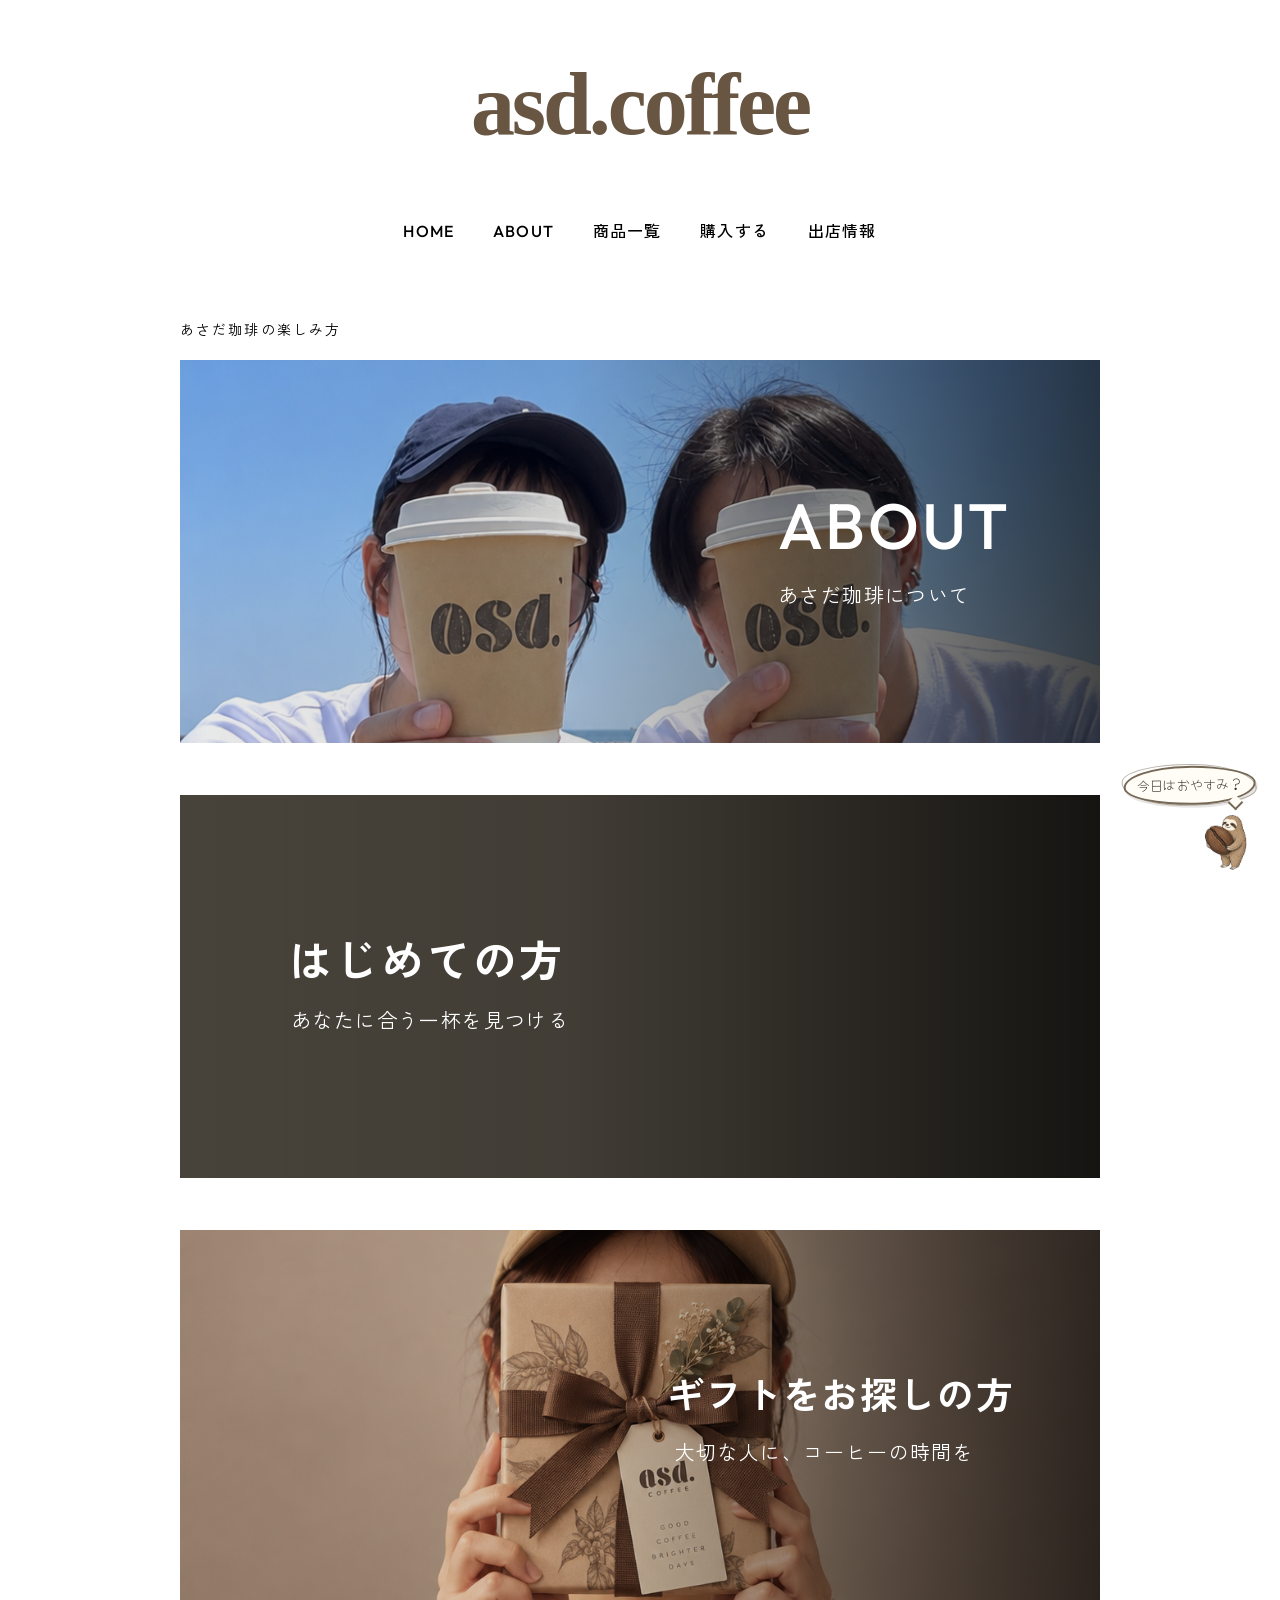
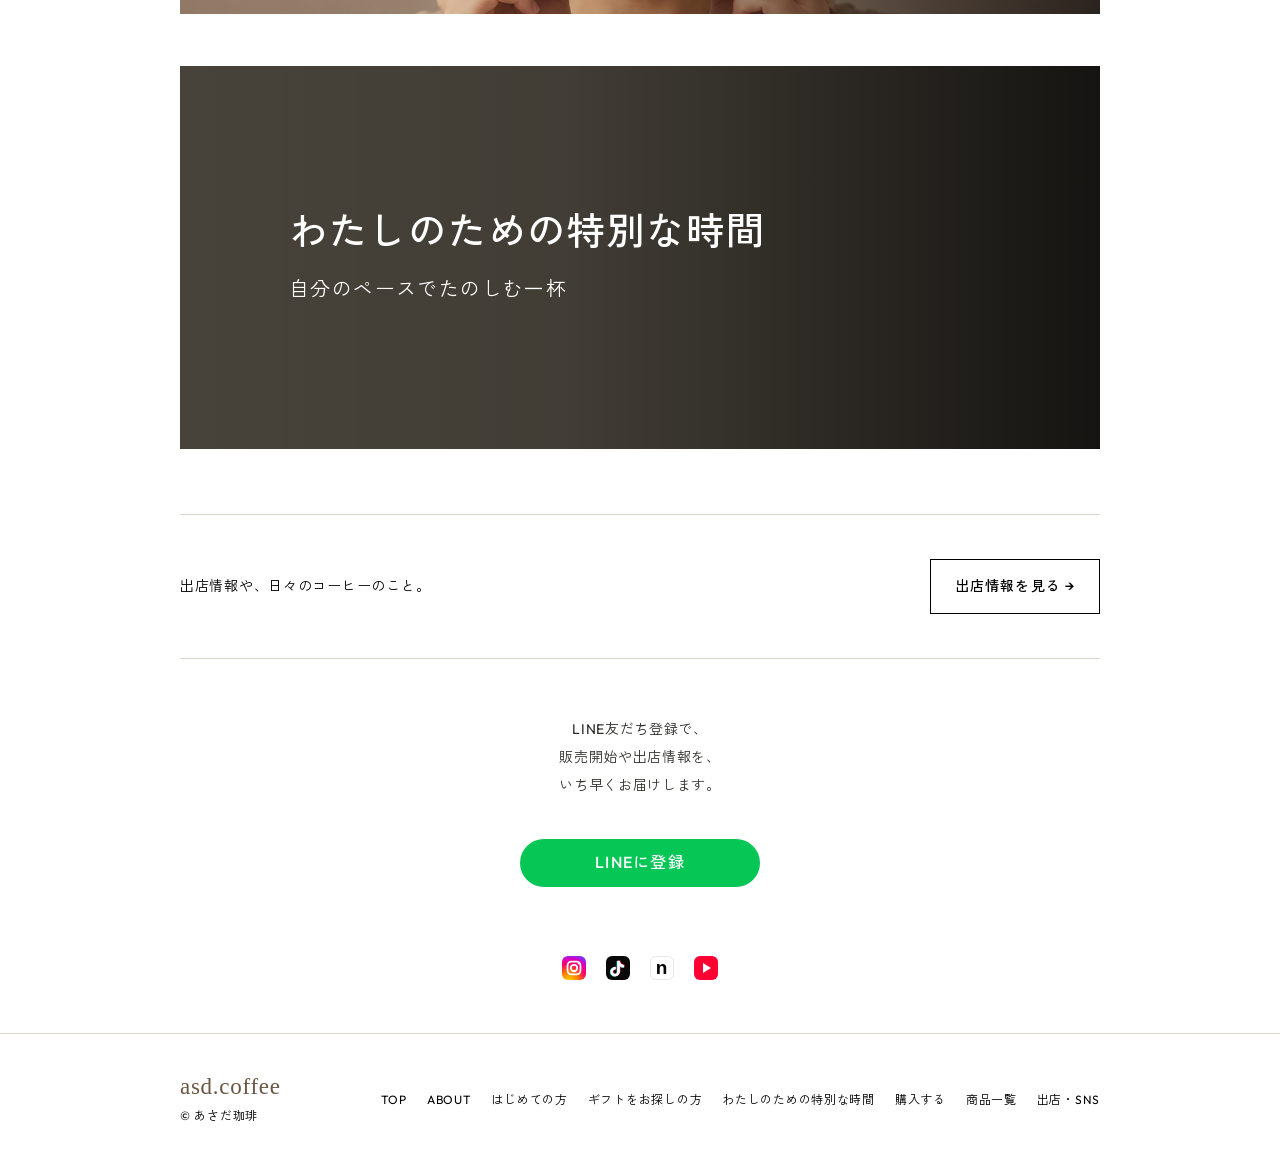
==== commit 22c8c325: "Fix clipped gift heading on mobile" ====
--- a/index.html
+++ b/index.html
@@ -4,7 +4,7 @@
   <meta charset="utf-8">
   <meta name="viewport" content="width=device-width,initial-scale=1">
   <title>ホーム | あさだ珈琲</title>
-  <link rel="stylesheet" href="preview-site.css?v=20260925-caption-offsets">
+  <link rel="stylesheet" href="preview-site.css?v=20260926-gift-fit">
 </head>
 <body>
   <header>
--- a/preview-site.css
+++ b/preview-site.css
@@ -544,9 +544,9 @@
   .gift-page .gift-photo-set img{width:100%;height:100%;object-fit:cover;object-position:center}
 }
 
-/* Mobile gift panel: move the heading and description left together. */
-@media(max-width:760px){
-  .photo-route:nth-child(3) .photo-route-text{transform:translateX(-1cm)}
+/* Mobile gift panel: keep the full heading safely inside narrow screens. */
+@media(max-width:760px){
+  .photo-route:nth-child(3) .photo-route-text{transform:none}
 }
 
 /* Mobile home captions: requested horizontal offsets for both lines. */
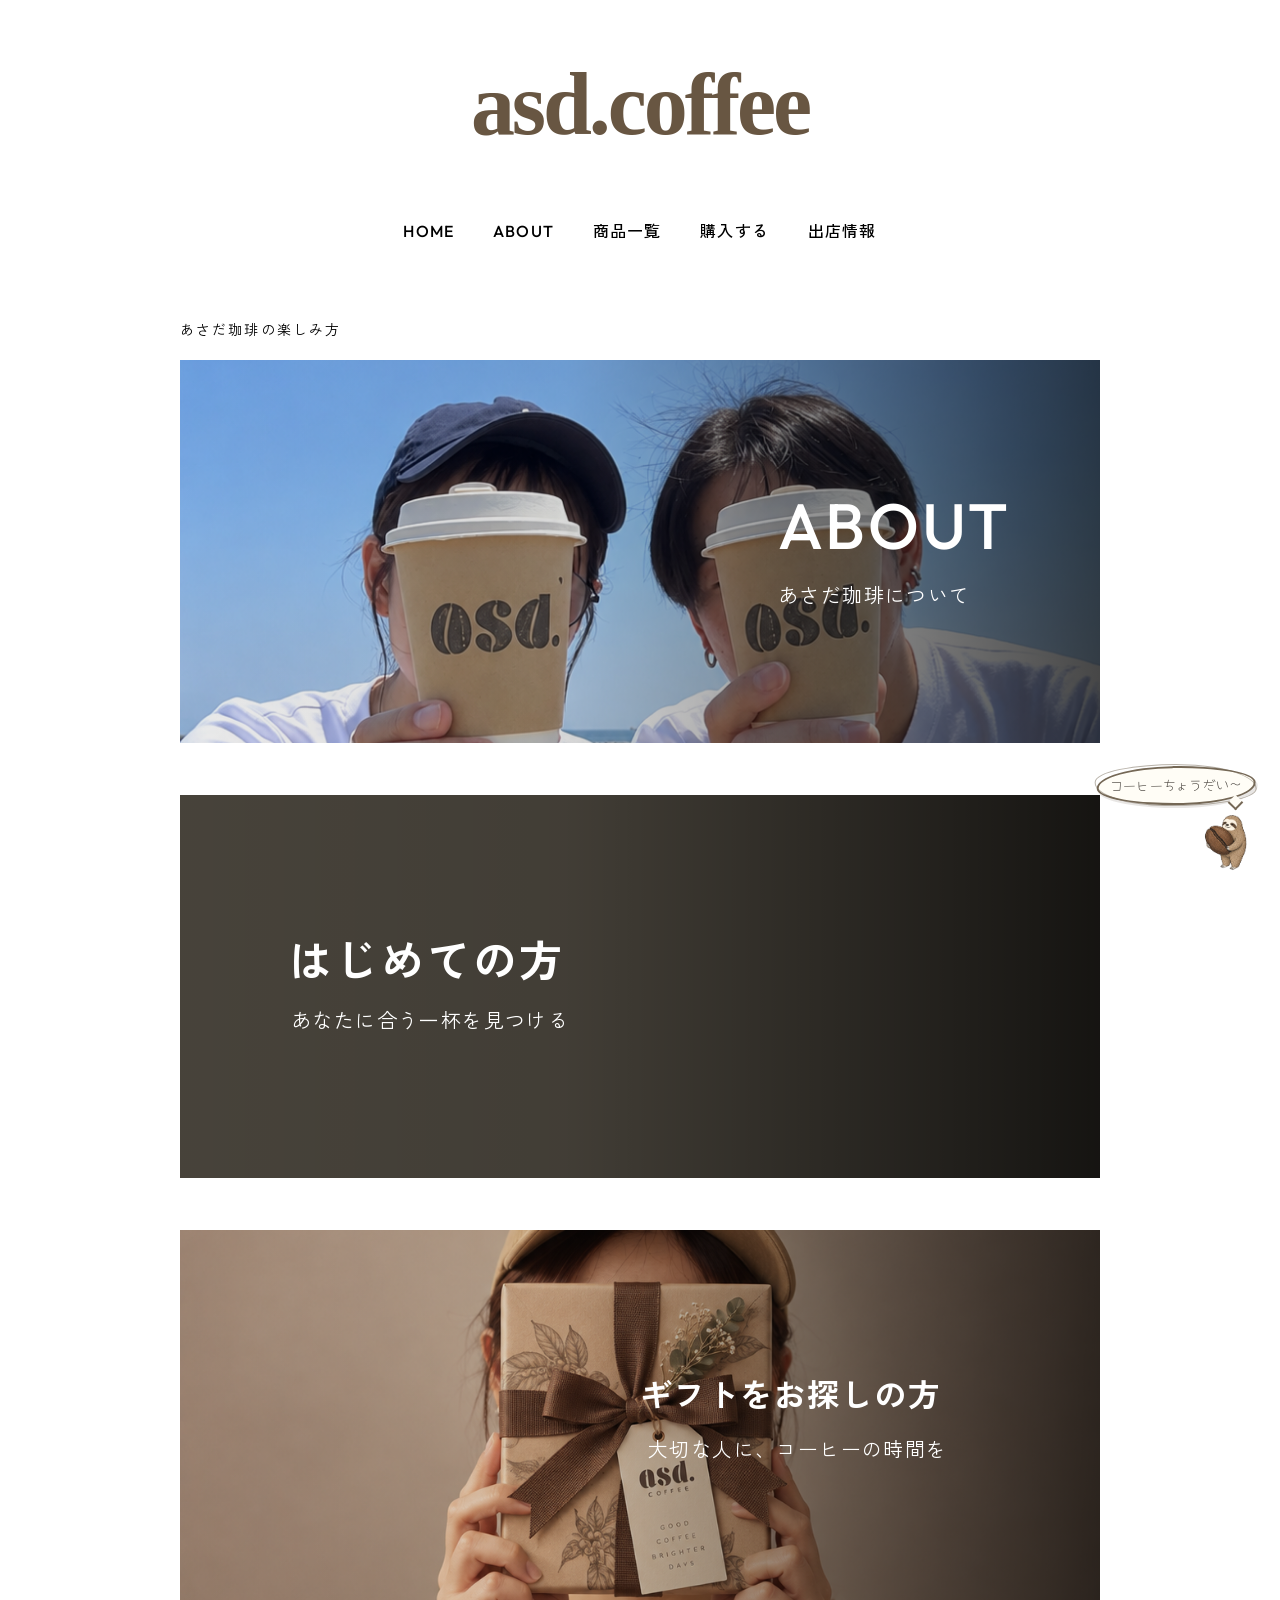
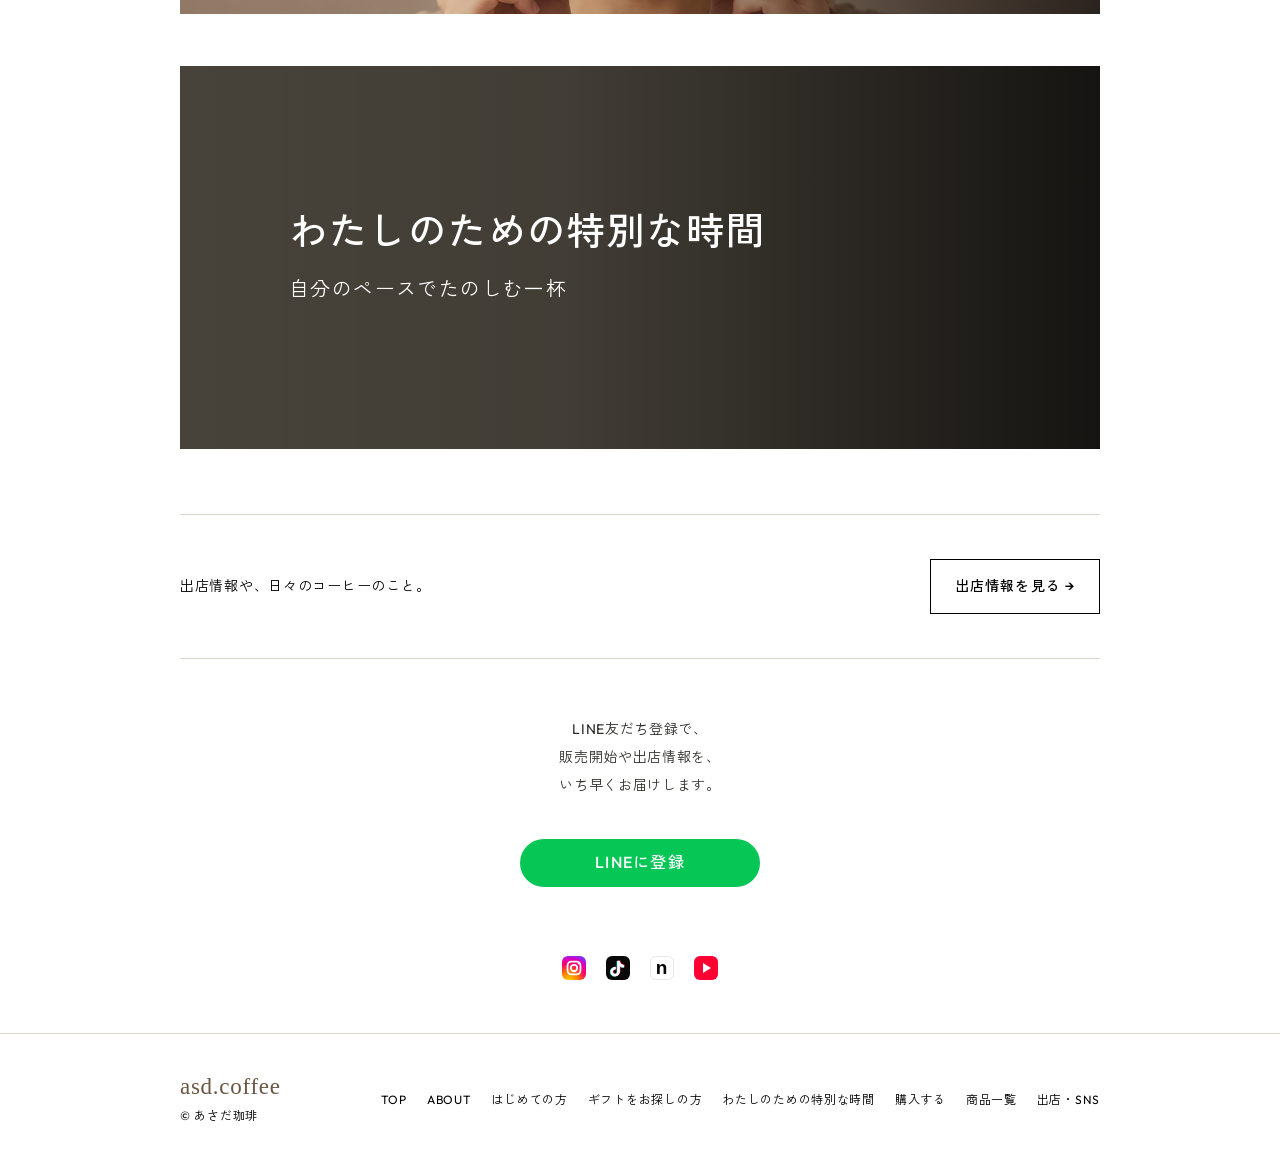
==== commit e9489bae: "Fix gift heading on desktop" ====
--- a/index.html
+++ b/index.html
@@ -4,7 +4,7 @@
   <meta charset="utf-8">
   <meta name="viewport" content="width=device-width,initial-scale=1">
   <title>ホーム | あさだ珈琲</title>
-  <link rel="stylesheet" href="preview-site.css?v=20260926-gift-fit">
+  <link rel="stylesheet" href="preview-site.css?v=20260926-gift-desktop-fit">
 </head>
 <body>
   <header>
--- a/preview-site.css
+++ b/preview-site.css
@@ -71,8 +71,8 @@
 .photo-route:nth-child(2) h3{font-size:clamp(26px,3.4vw,58px);font-weight:600}
 .photo-route:nth-child(2) video{transform:scale(1.38)}
 .photo-route:nth-child(2) p{transform:translateX(2px)}
-.photo-route:nth-child(3) .photo-route-text{left:54%;right:2%;transform:translateX(-1cm)}
-.photo-route:nth-child(3) h3{font-size:clamp(24px,2.9vw,48px);font-weight:600}
+.photo-route:nth-child(3) .photo-route-text{left:47%;right:4%;transform:none}
+.photo-route:nth-child(3) h3{font-size:clamp(22px,2.5vw,42px);font-weight:600}
 .photo-route:nth-child(3) p{transform:translateX(8px)}
 .photo-route:nth-child(3) img{object-position:center 57%}
 .photo-route:nth-child(4) h3{font-size:clamp(22px,3vw,50px)}
@@ -544,9 +544,9 @@
   .gift-page .gift-photo-set img{width:100%;height:100%;object-fit:cover;object-position:center}
 }
 
-/* Mobile gift panel: keep the full heading safely inside narrow screens. */
-@media(max-width:760px){
-  .photo-route:nth-child(3) .photo-route-text{transform:none}
+/* Mobile gift panel: keep the previously approved left offset. */
+@media(max-width:760px){
+  .photo-route:nth-child(3) .photo-route-text{transform:translateX(-1cm)}
 }
 
 /* Mobile home captions: requested horizontal offsets for both lines. */
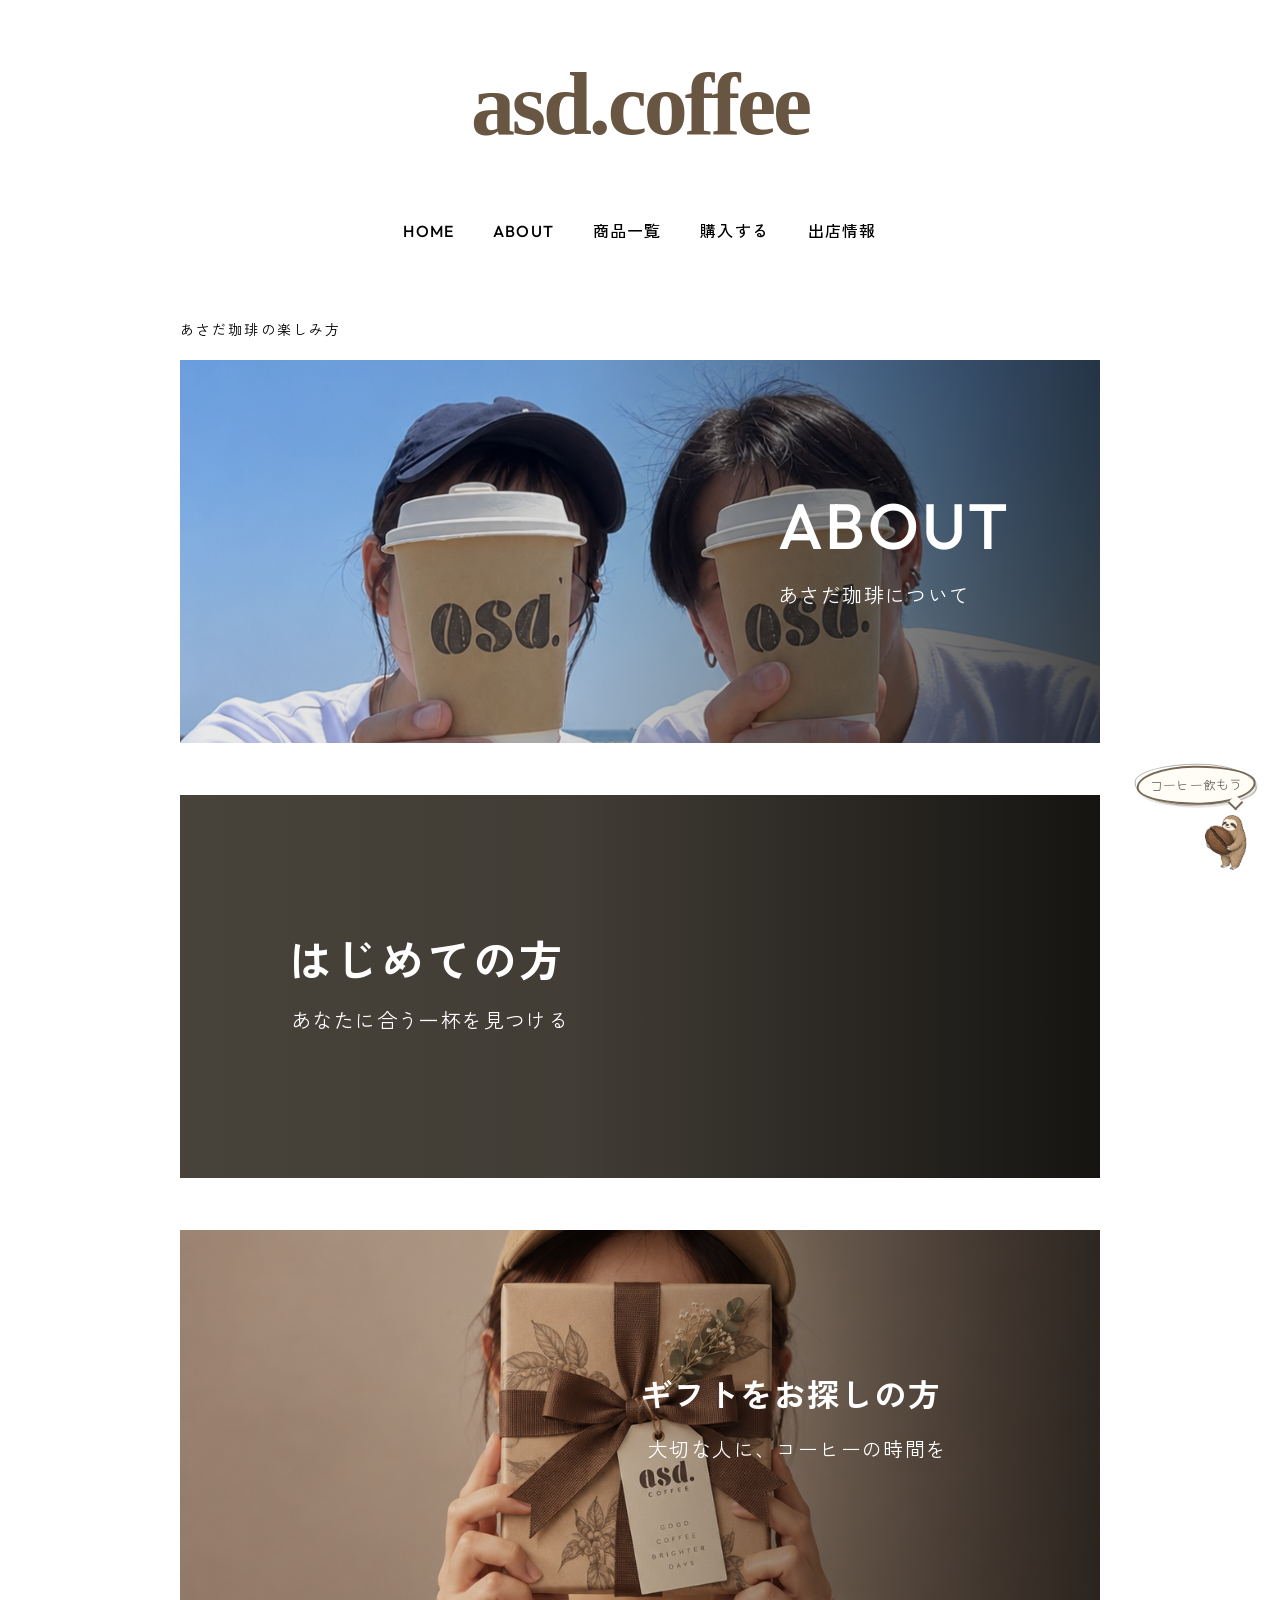
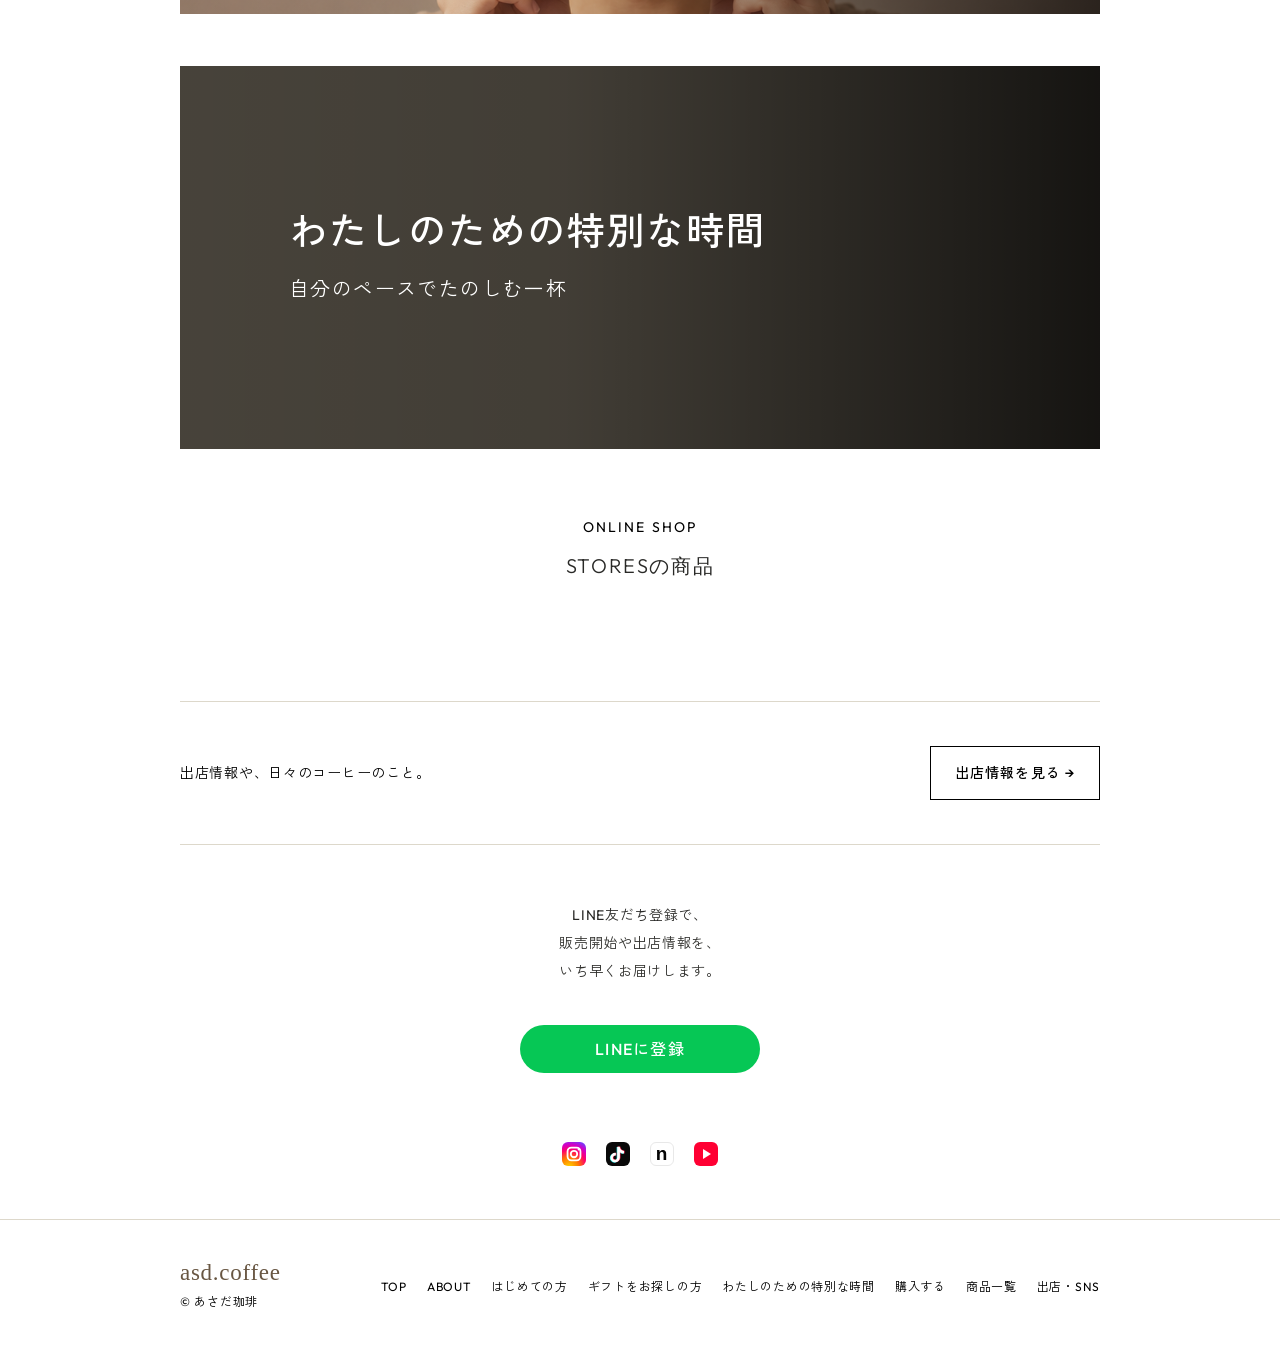
==== commit 427daa90: "Add STORES product button to homepage" ====
--- a/index.html
+++ b/index.html
@@ -4,7 +4,7 @@
   <meta charset="utf-8">
   <meta name="viewport" content="width=device-width,initial-scale=1">
   <title>ホーム | あさだ珈琲</title>
-  <link rel="stylesheet" href="preview-site.css?v=20260926-gift-desktop-fit">
+  <link rel="stylesheet" href="preview-site.css?v=20261124-stores">
 </head>
 <body>
   <header>
@@ -21,6 +21,13 @@
         <a class="photo-route" href="preview-first.html"><video src="img/first-cup-loop.mp4" autoplay muted loop playsinline preload="metadata" aria-label="白いカップへコーヒーを注ぐ映像"></video><div class="photo-route-text"><h3>はじめての方</h3><p>あなたに合う一杯を見つける</p><span>ページを見る →</span></div></a>
         <a class="photo-route" href="preview-gift.html"><img src="img/home-gift-owner.png" alt="ギフトボックスを手に持つあさだ珈琲の店主" loading="lazy"><div class="photo-route-text"><h3>ギフトをお探しの方</h3><p>大切な人に、コーヒーの時間を</p><span>ページを見る →</span></div></a>
         <a class="photo-route" href="preview-metime.html"><video src="img/metime-special-loop-v2.mp4" autoplay muted loop playsinline preload="metadata" aria-label="わたしのための特別なコーヒー時間を描いた映像"></video><div class="photo-route-text"><h3>わたしのための特別な時間</h3><p>自分のペースでたのしむ一杯</p><span>ページを見る →</span></div></a>
+      </div>
+    </section>
+    <section class="stores-product-section" aria-labelledby="stores-product-title">
+      <p class="kicker">ONLINE SHOP</p>
+      <h2 id="stores-product-title">STORESの商品</h2>
+      <div class="stores-product-embed">
+        <div class="storesjp-button" data-storesjp-item="6b050c081599a4653943adf6" data-storesjp-variation="6b050c081599a4653943adf8" data-storesjp-name="asdcoffee" data-storesjp-layout="layout_g" data-storesjp-lang="ja"></div>
       </div>
     </section>
     <div class="home-bottom">
@@ -48,6 +55,7 @@
       <div class="foot-links"><a href="preview.html">TOP</a><a href="preview-about.html">ABOUT</a><a href="preview-first.html">はじめての方</a><a href="preview-gift.html">ギフトをお探しの方</a><a href="preview-metime.html">わたしのための特別な時間</a><a href="preview-shops.html">購入する</a><a href="preview-products.html">商品一覧</a><a href="preview-visit.html">出店・SNS</a></div>
     </div>
   </footer>
+  <script>(function(d,s,id){var st=d.getElementsByTagName(s)[0];if(d.getElementById(id)){return;}var nst=d.createElement(s);nst.id=id;nst.src="https://btn.stores.jp/button.js";nst.charset="UTF-8";st.parentNode.insertBefore(nst,st);})(document,"script","storesjp-button");</script>
   <script src="preview-mascot.js?v=20260925-final" defer></script>
 </body>
 </html>
--- a/preview-site.css
+++ b/preview-site.css
@@ -555,3 +555,15 @@
   .photo-route:nth-child(2) .photo-route-text,
   .photo-route:nth-child(4) .photo-route-text{transform:translateX(1cm)}
 }
+
+/* HOME: embedded STORES product button. */
+.stores-product-section{padding:0 0 52px;text-align:center}
+.stores-product-section .kicker{margin-bottom:8px}
+.stores-product-section h2{margin:0 0 22px;font-family:inherit;font-size:20px;letter-spacing:.08em}
+.stores-product-embed{display:flex;justify-content:center;width:100%;min-height:44px;overflow-x:auto;overflow-y:hidden}
+.stores-product-embed .storesjp-button{max-width:100%}
+@media(max-width:760px){
+  .stores-product-section{padding-bottom:36px}
+  .stores-product-section h2{font-size:18px;margin-bottom:16px}
+  .stores-product-embed{min-height:44px;justify-content:center}
+}
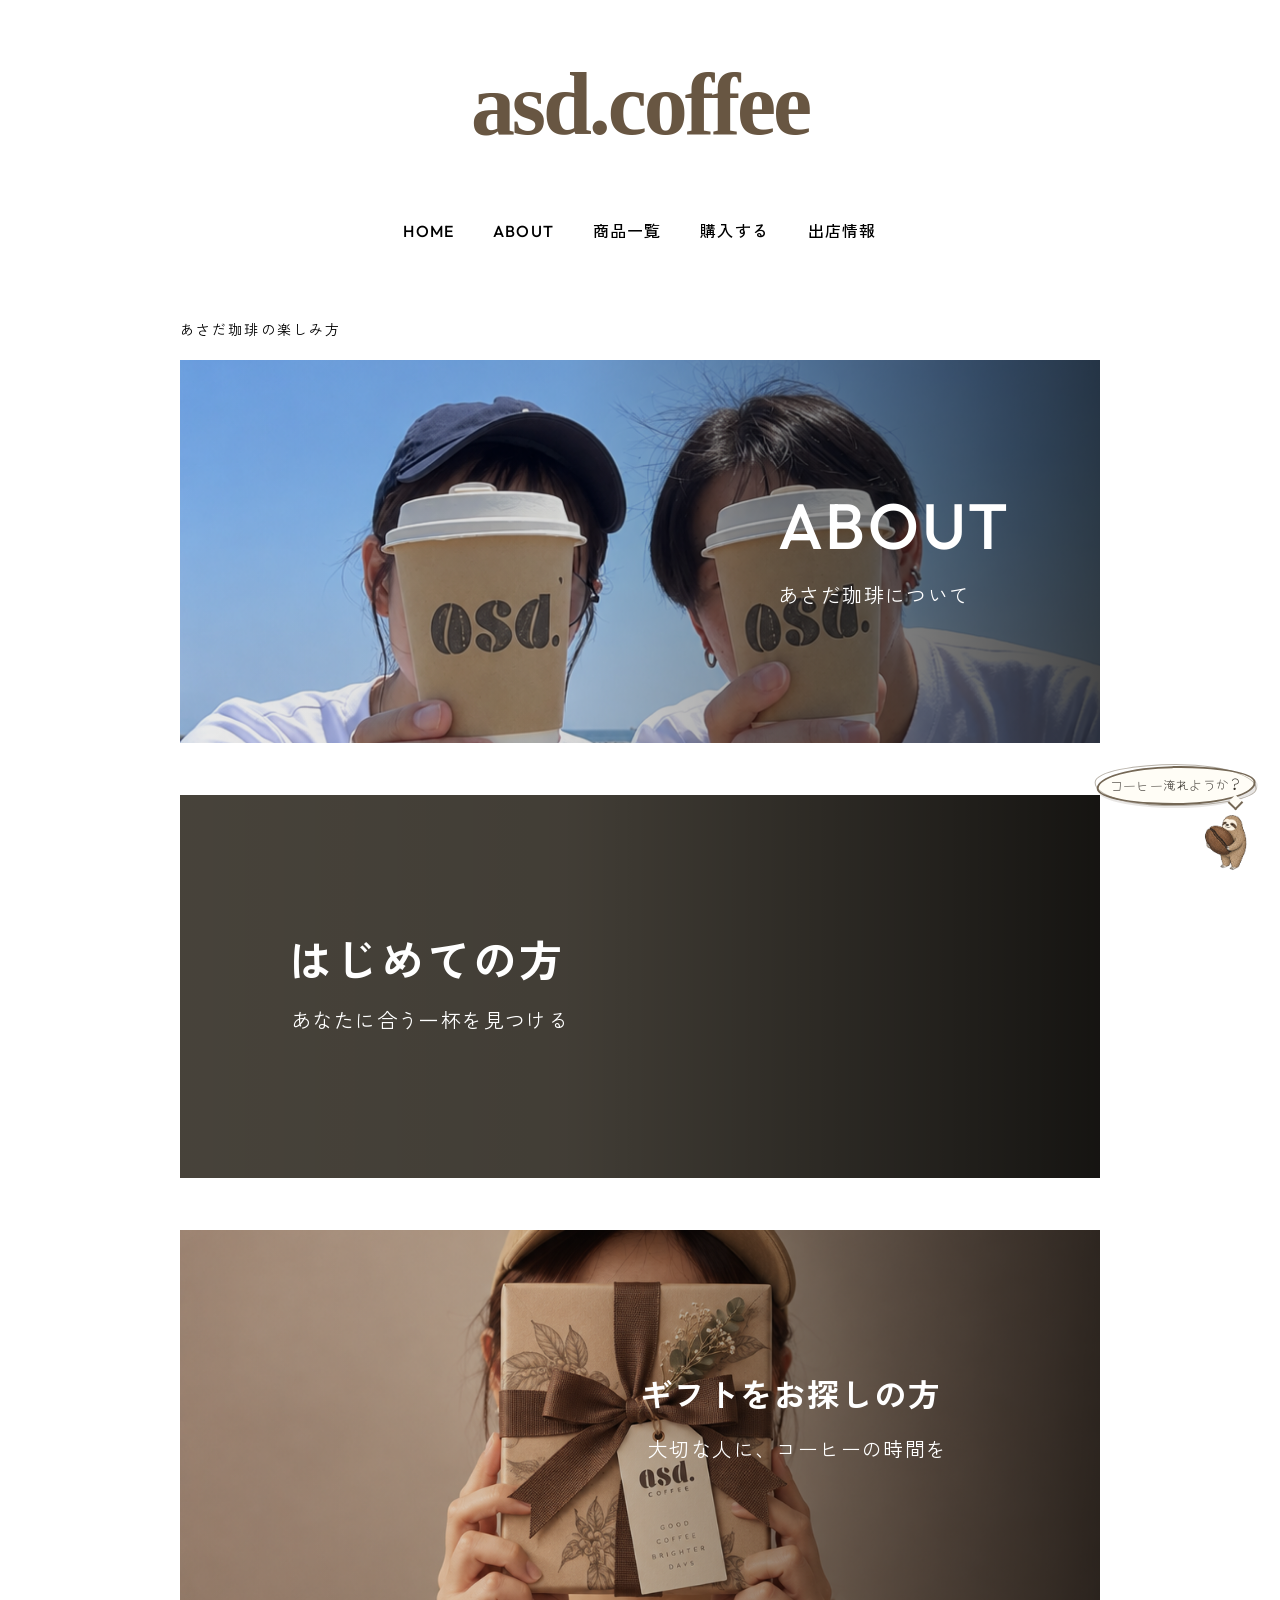
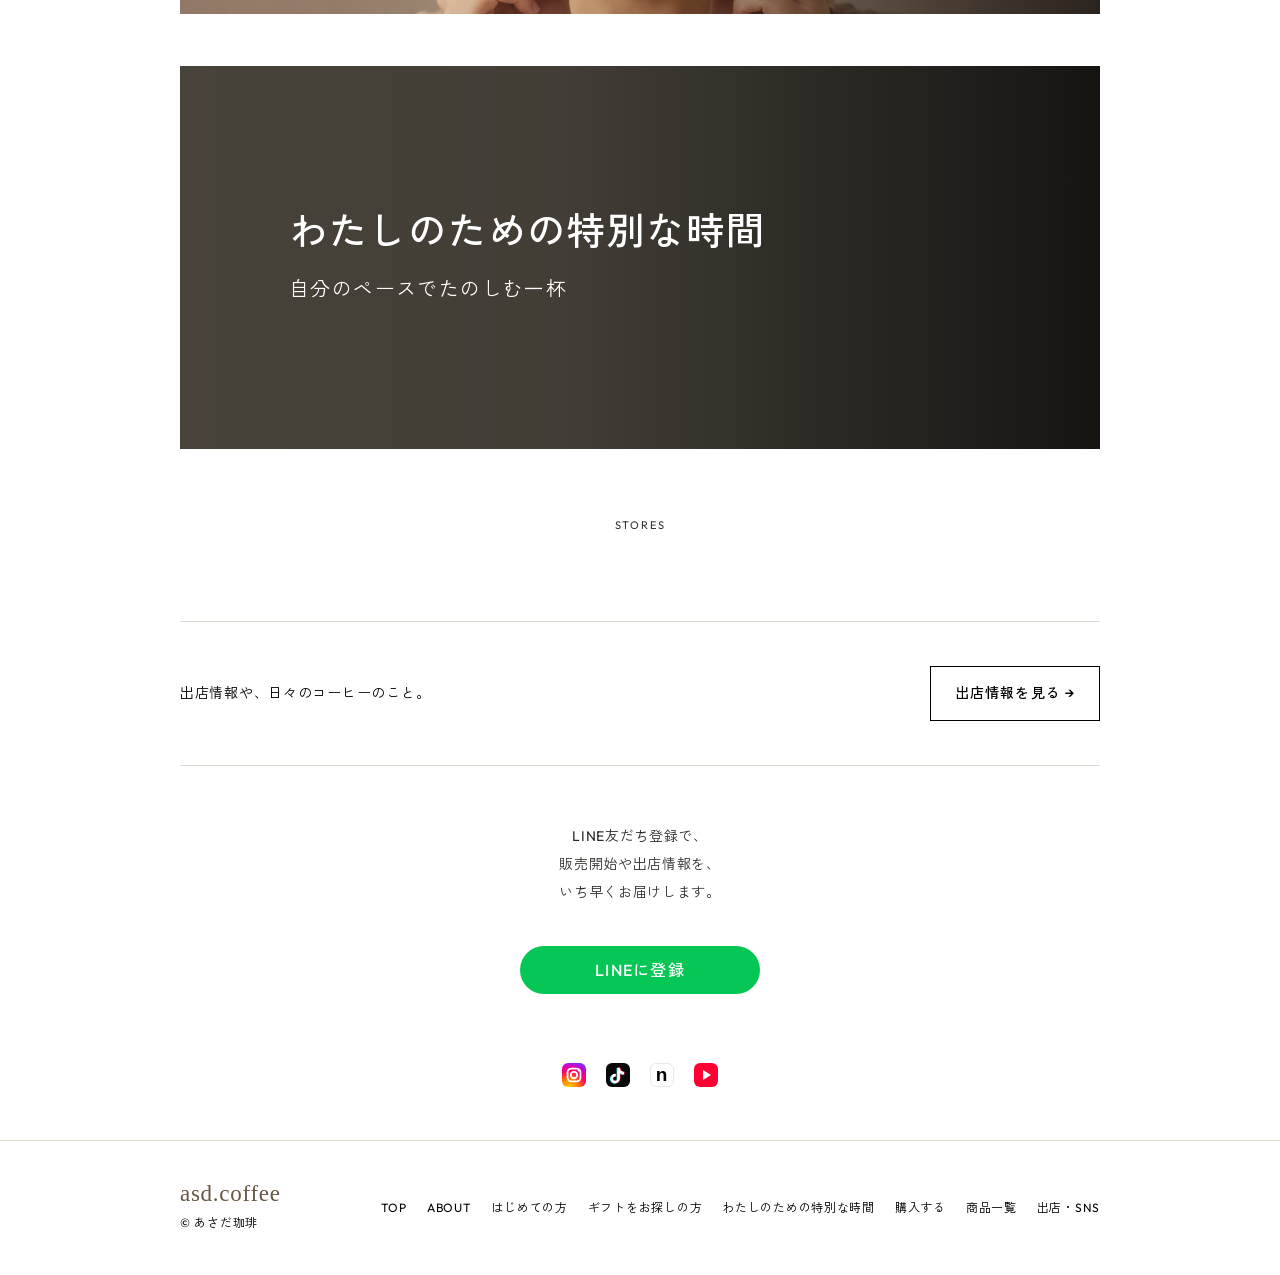
==== commit 3073c0f8: "Simplify STORES homepage button" ====
--- a/index.html
+++ b/index.html
@@ -4,7 +4,7 @@
   <meta charset="utf-8">
   <meta name="viewport" content="width=device-width,initial-scale=1">
   <title>ホーム | あさだ珈琲</title>
-  <link rel="stylesheet" href="preview-site.css?v=20261124-stores">
+  <link rel="stylesheet" href="preview-site.css?v=20261124-stores-compact">
 </head>
 <body>
   <header>
@@ -23,9 +23,8 @@
         <a class="photo-route" href="preview-metime.html"><video src="img/metime-special-loop-v2.mp4" autoplay muted loop playsinline preload="metadata" aria-label="わたしのための特別なコーヒー時間を描いた映像"></video><div class="photo-route-text"><h3>わたしのための特別な時間</h3><p>自分のペースでたのしむ一杯</p><span>ページを見る →</span></div></a>
       </div>
     </section>
-    <section class="stores-product-section" aria-labelledby="stores-product-title">
-      <p class="kicker">ONLINE SHOP</p>
-      <h2 id="stores-product-title">STORESの商品</h2>
+    <section class="stores-product-section" aria-label="STORESの商品">
+      <p class="stores-product-label">STORES</p>
       <div class="stores-product-embed">
         <div class="storesjp-button" data-storesjp-item="6b050c081599a4653943adf6" data-storesjp-variation="6b050c081599a4653943adf8" data-storesjp-name="asdcoffee" data-storesjp-layout="layout_g" data-storesjp-lang="ja"></div>
       </div>
--- a/preview-site.css
+++ b/preview-site.css
@@ -557,13 +557,11 @@
 }
 
 /* HOME: embedded STORES product button. */
-.stores-product-section{padding:0 0 52px;text-align:center}
-.stores-product-section .kicker{margin-bottom:8px}
-.stores-product-section h2{margin:0 0 22px;font-family:inherit;font-size:20px;letter-spacing:.08em}
+.stores-product-section{padding:4px 0 34px;text-align:center}
+.stores-product-label{margin:0 0 10px;font-size:11px;line-height:1.4;letter-spacing:.16em}
 .stores-product-embed{display:flex;justify-content:center;width:100%;min-height:44px;overflow-x:auto;overflow-y:hidden}
 .stores-product-embed .storesjp-button{max-width:100%}
 @media(max-width:760px){
-  .stores-product-section{padding-bottom:36px}
-  .stores-product-section h2{font-size:18px;margin-bottom:16px}
-  .stores-product-embed{min-height:44px;justify-content:center}
-}
+  .stores-product-section{padding:0 0 28px}
+  .stores-product-label{font-size:10px;margin-bottom:8px}
+}
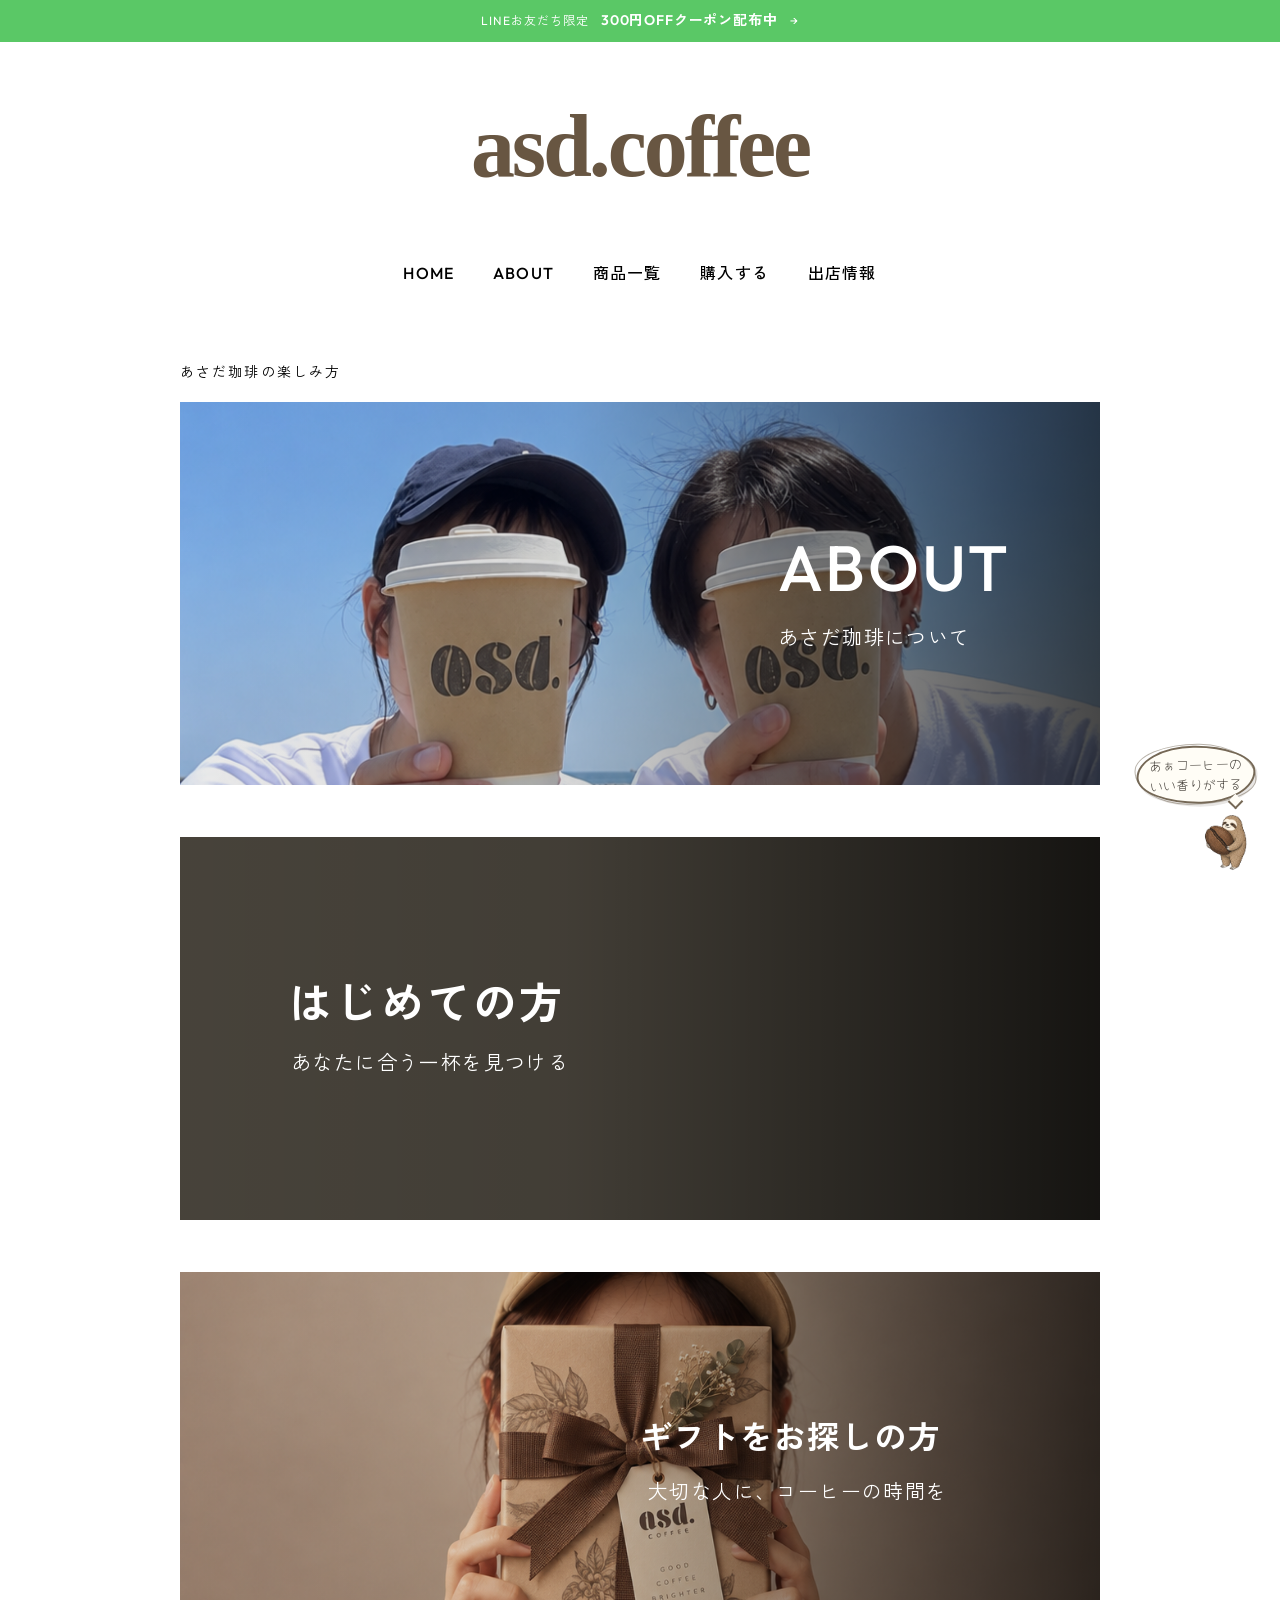
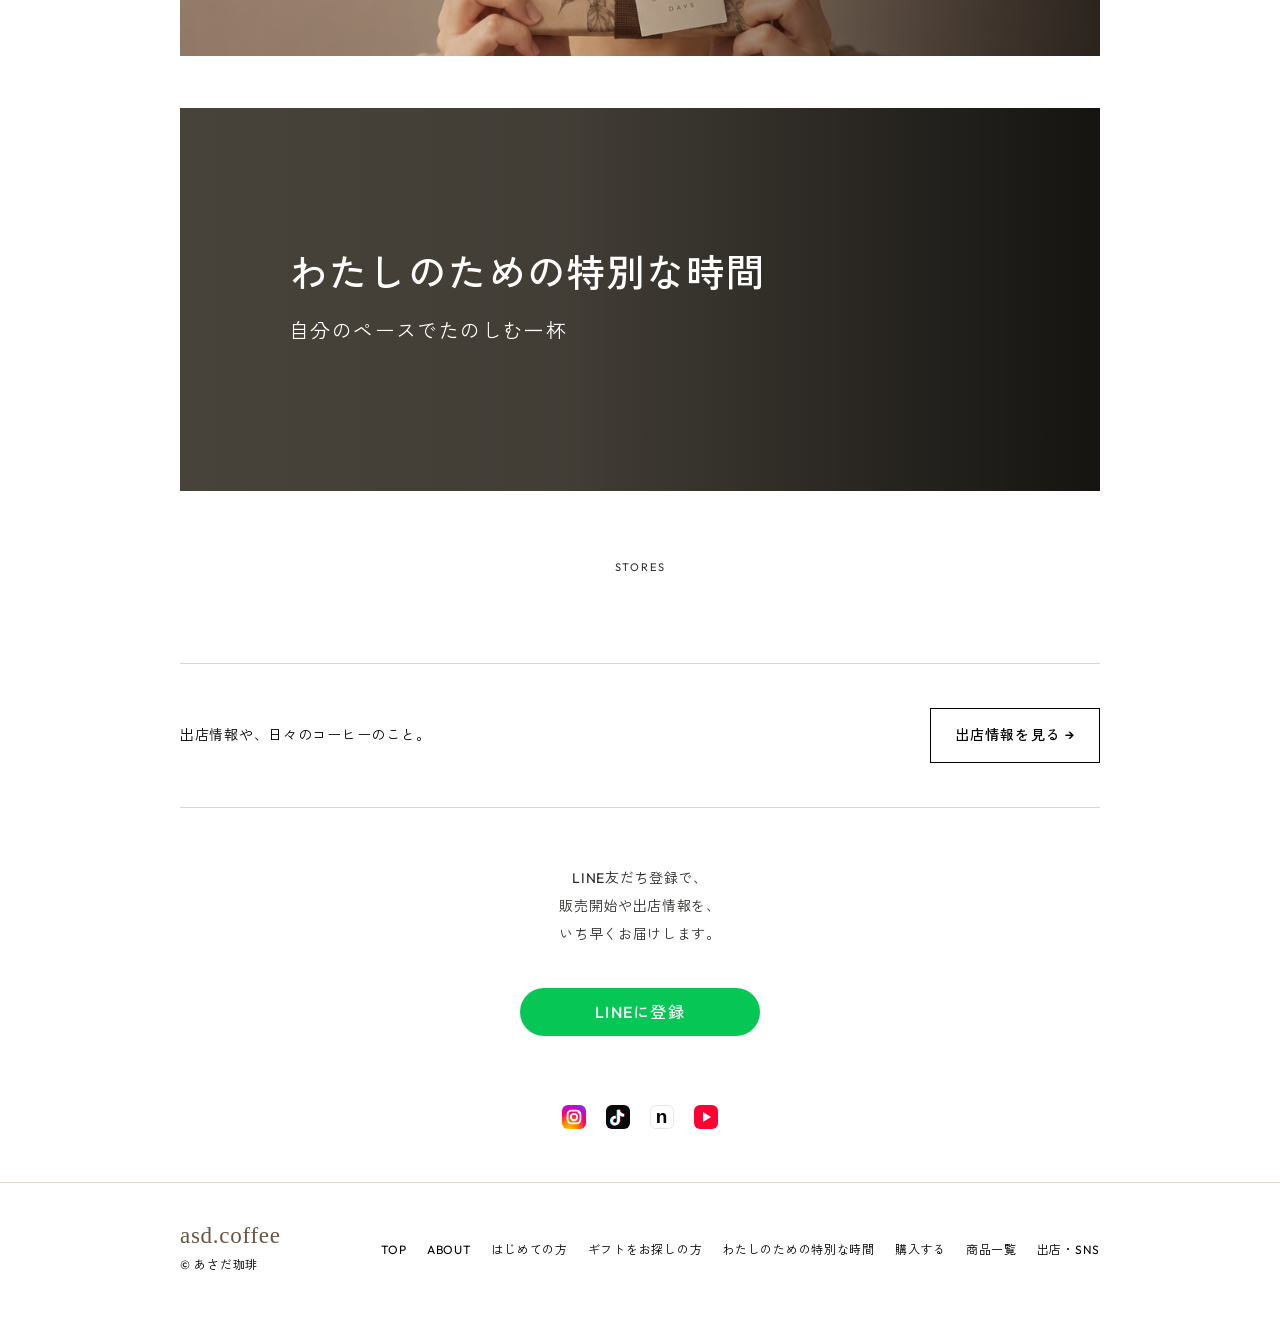
==== commit a8b3d618: "Add LINE coupon banner" ====
--- a/index.html
+++ b/index.html
@@ -4,9 +4,12 @@
   <meta charset="utf-8">
   <meta name="viewport" content="width=device-width,initial-scale=1">
   <title>ホーム | あさだ珈琲</title>
-  <link rel="stylesheet" href="preview-site.css?v=20261124-stores-compact">
+  <link rel="stylesheet" href="preview-site.css?v=20261124-line-coupon">
 </head>
 <body>
+  <a class="line-coupon-bar" href="https://line.me/R/ti/p/%40012tjazy" target="_blank" rel="noopener" aria-label="LINEお友だち限定 300円OFFクーポンを受け取る">
+    <span>LINEお友だち限定</span><strong>300円OFFクーポン配布中</strong><span aria-hidden="true">→</span>
+  </a>
   <header>
     <div class="head-inner">
       <a class="brand" href="preview.html"><span class="wordmark">asd.coffee</span><small>やさしさ専門の珈琲屋</small></a>
--- a/preview-site.css
+++ b/preview-site.css
@@ -565,3 +565,13 @@
   .stores-product-section{padding:0 0 28px}
   .stores-product-label{font-size:10px;margin-bottom:8px}
 }
+
+/* Site-wide LINE coupon announcement. */
+.line-coupon-bar{display:flex;align-items:center;justify-content:center;gap:12px;min-height:42px;padding:8px 20px;background:#5ac866;color:#fff;font-size:12px;line-height:1.4;letter-spacing:.08em;text-align:center}
+.line-coupon-bar strong{font-size:14px;font-weight:600;letter-spacing:.06em}
+.line-coupon-bar:hover{opacity:.9}
+.line-coupon-bar:focus-visible{outline:3px solid #302b25;outline-offset:-3px}
+@media(max-width:760px){
+  .line-coupon-bar{gap:7px;min-height:38px;padding:7px 10px;font-size:10px;letter-spacing:.04em}
+  .line-coupon-bar strong{font-size:12px;letter-spacing:.03em}
+}
